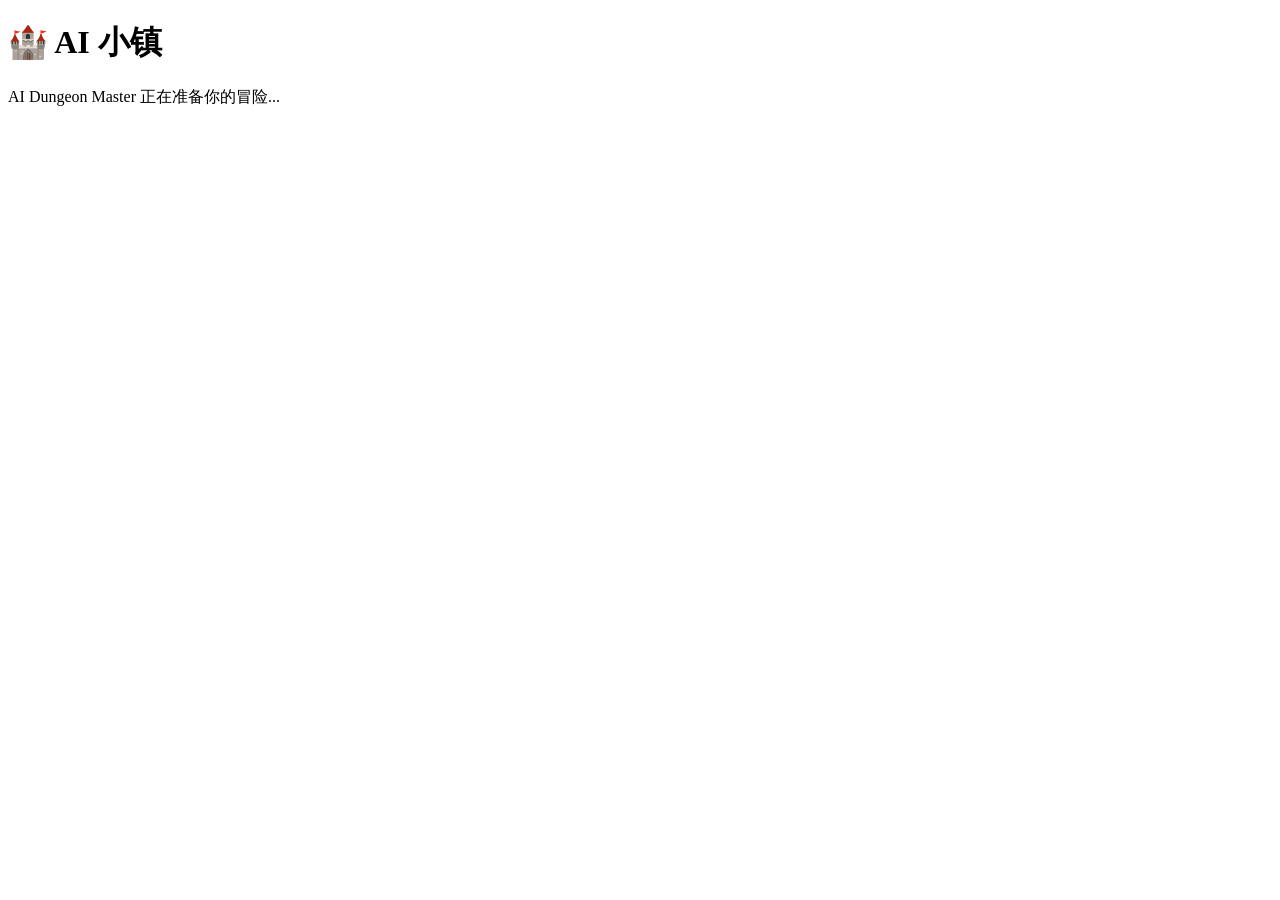
==== index.html @ ac842049 "feat: quests.js任务系统 + 集成修复 - 新增quests.js: 5个手写任务模板 + 分支系统 + AI动态生成 - 任务支持多目标追踪、分支选择、奖励系统 - 集成index.h" ====
<!DOCTYPE html>
<html lang="zh-CN">
<head>
  <meta charset="UTF-8">
  <meta name="viewport" content="width=device-width, initial-scale=1.0">
  <title>AI Tavern — 龙与地下城 AI小镇</title>
  <meta name="description" content="An open-source D&D-style AI town. Explore a fantasy world with an AI Dungeon Master. Roll dice, fight monsters, go on quests.">
  <meta name="theme-color" content="#1a0a2e">
  <link rel="icon" href="data:image/svg+xml,<svg xmlns='http://www.w3.org/2000/svg' viewBox='0 0 100 100'><text y='.9em' font-size='90'>🏰</text></svg>">
  <link rel="stylesheet" href="css/style.css">
  
  <!-- Open Graph -->
  <meta property="og:title" content="AI Tavern — AI驱动的D&D幻想小镇">
  <meta property="og:description" content="一个开源AI Dungeon Master主持的幻想小镇。和有个性的NPC交谈，掷骰决定命运，探索无限可能。">
  <meta property="og:type" content="website">
</head>
<body>

<!-- Loading Screen -->
<div id="loading-screen">
  <div class="loading-spinner"></div>
  <h1>🏰 AI 小镇</h1>
  <p>AI Dungeon Master 正在准备你的冒险...</p>
</div>

<!-- Main App -->
<div id="app" style="display:none">
  
  <!-- Game View -->
  <div id="game-view">
    <canvas id="game-canvas"></canvas>
    <div id="game-overlay">
      <div id="daynight-indicator">☀️ 白天 12:00</div>
      <div id="location-label">🌿 旷野</div>
    </div>
  </div>
  
  <!-- Side Panel -->
  <div id="side-panel">
    <div id="side-tabs">
      <button class="active" data-tab="character">👤 角色</button>
      <button data-tab="inventory">🎒 物品</button>
      <button data-tab="quests">📜 任务</button>
    </div>
    <div id="side-content">
      <div class="tab-content active" id="tab-character"></div>
      <div class="tab-content" id="tab-inventory"></div>
      <div class="tab-content" id="tab-quests"></div>
    </div>
  </div>
  
  <!-- Bottom Panel -->
  <div id="bottom-panel">
    <div id="dm-narration">
      <div class="narr-entry dm">
        <div class="narr-speaker">DUNGEON MASTER</div>
        <div>欢迎来到月影镇。按下 Esc 打开菜单开始配置。</div>
      </div>
    </div>
    <div id="input-area">
      <button id="btn-talk" class="action-btn" title="交谈">💬</button>
      <button id="btn-search" class="action-btn" title="搜索">🔍</button>
      <button id="btn-rest" class="action-btn" title="休息">💤</button>
      <button id="btn-dice" class="action-btn" title="掷骰">🎲</button>
      <input id="player-input" type="text" placeholder="输入你想做的事情... (Enter发送)" autocomplete="off">
      <button id="btn-send">发送</button>
    </div>
  </div>
  
</div>

<!-- Scripts -->
<script src="js/config.js"></script>
<script src="js/dice.js"></script>
<script src="js/characters.js"></script>
<script src="js/player.js"></script>
<script src="js/map.js"></script>
<script src="js/dm.js"></script>
<script src="js/quests.js"></script>
<script src="js/combat.js"></script>
<script src="js/ui.js"></script>
<script src="js/main.js"></script>

</body>
</html>
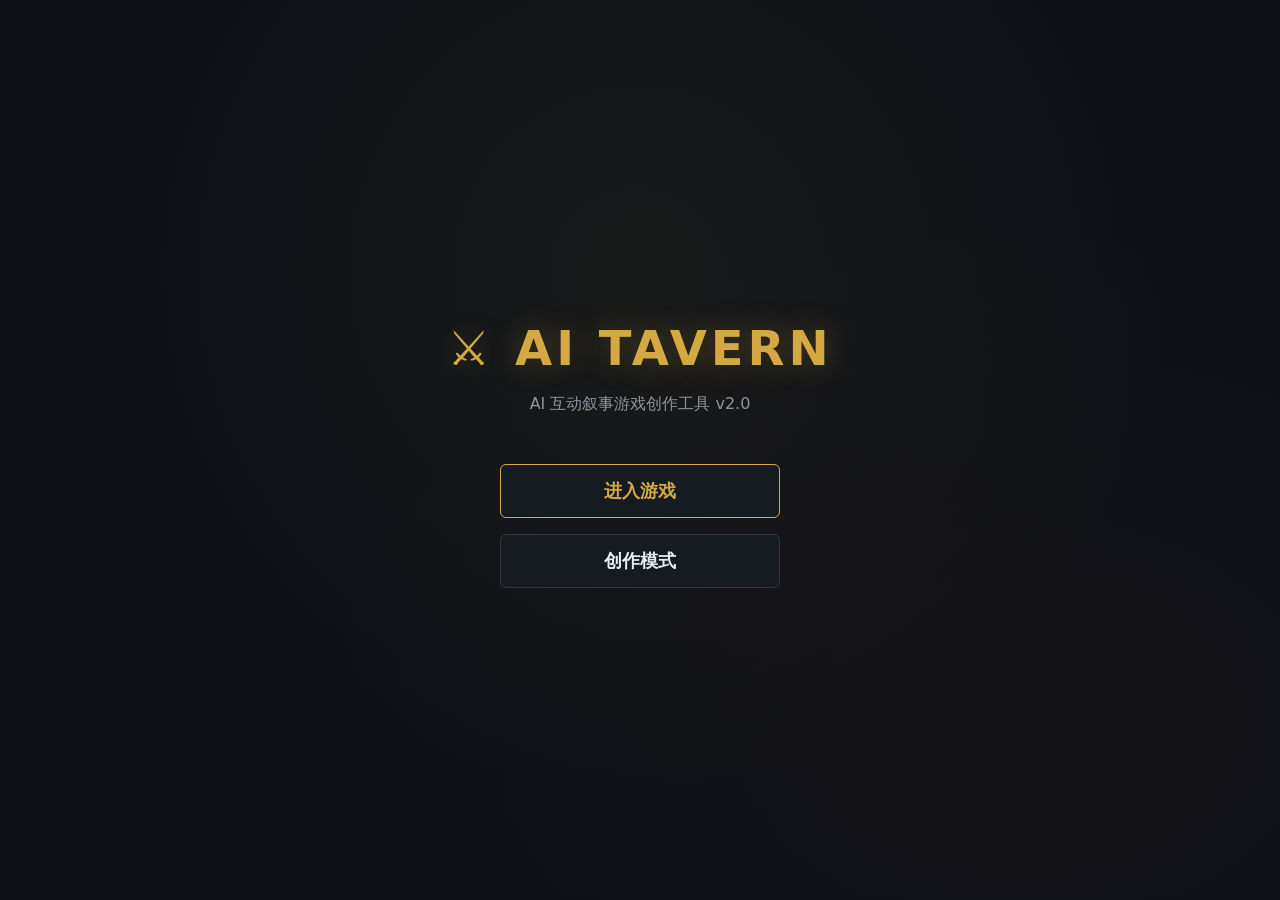
==== commit 8ffdc086: "feat: AI Tavern v2.0 — 从游戏升级为AI互动叙事游戏创作工具 Phase 1: 基础重构 - 重构项目目录结构 (engine/shared/creator/assets/dat" ====
--- a/index.html
+++ b/index.html
@@ -3,83 +3,330 @@
 <head>
   <meta charset="UTF-8">
   <meta name="viewport" content="width=device-width, initial-scale=1.0">
-  <title>AI Tavern — 龙与地下城 AI小镇</title>
-  <meta name="description" content="An open-source D&D-style AI town. Explore a fantasy world with an AI Dungeon Master. Roll dice, fight monsters, go on quests.">
-  <meta name="theme-color" content="#1a0a2e">
-  <link rel="icon" href="data:image/svg+xml,<svg xmlns='http://www.w3.org/2000/svg' viewBox='0 0 100 100'><text y='.9em' font-size='90'>🏰</text></svg>">
-  <link rel="stylesheet" href="css/style.css">
-  
-  <!-- Open Graph -->
-  <meta property="og:title" content="AI Tavern — AI驱动的D&D幻想小镇">
-  <meta property="og:description" content="一个开源AI Dungeon Master主持的幻想小镇。和有个性的NPC交谈，掷骰决定命运，探索无限可能。">
-  <meta property="og:type" content="website">
+  <title>AI Tavern v2.0 — AI 互动叙事游戏创作工具</title>
+  <link rel="stylesheet" href="engine/css/engine.css">
 </head>
 <body>
 
-<!-- Loading Screen -->
-<div id="loading-screen">
-  <div class="loading-spinner"></div>
-  <h1>🏰 AI 小镇</h1>
-  <p>AI Dungeon Master 正在准备你的冒险...</p>
-</div>
-
-<!-- Main App -->
-<div id="app" style="display:none">
-  
-  <!-- Game View -->
-  <div id="game-view">
-    <canvas id="game-canvas"></canvas>
-    <div id="game-overlay">
-      <div id="daynight-indicator">☀️ 白天 12:00</div>
-      <div id="location-label">🌿 旷野</div>
+  <!-- ===== TITLE SCREEN ===== -->
+  <div id="title-screen">
+    <div class="title-logo">⚔ AI TAVERN</div>
+    <div class="title-subtitle">AI 互动叙事游戏创作工具 v2.0</div>
+    <div class="title-buttons">
+      <button class="title-btn primary" onclick="selectMode('game')">进入游戏</button>
+      <button class="title-btn" onclick="selectMode('creator')">创作模式</button>
     </div>
   </div>
-  
-  <!-- Side Panel -->
-  <div id="side-panel">
-    <div id="side-tabs">
-      <button class="active" data-tab="character">👤 角色</button>
-      <button data-tab="inventory">🎒 物品</button>
-      <button data-tab="quests">📜 任务</button>
+
+  <!-- ===== MAIN APP ===== -->
+  <div id="app">
+    <!-- Header -->
+    <div id="header">
+      <span class="logo">⚔ AI TAVERN</span>
+      <span class="mode-tag" id="mode-tag">游戏模式</span>
+      <button class="nav-btn" id="btn-game" onclick="switchView('game')">游戏</button>
+      <button class="nav-btn" id="btn-creator" onclick="switchView('creator')">创作</button>
+      <button class="nav-btn" id="btn-save" onclick="Engine.SaveSystem.save()">保存</button>
+      <button class="nav-btn" id="btn-load" onclick="Engine.SaveSystem.load()">读取</button>
     </div>
-    <div id="side-content">
-      <div class="tab-content active" id="tab-character"></div>
-      <div class="tab-content" id="tab-inventory"></div>
-      <div class="tab-content" id="tab-quests"></div>
+
+    <!-- Body -->
+    <div id="body">
+
+      <!-- Sidebar: Character Sheet -->
+      <div id="sidebar">
+        <div class="char-header">
+          <div class="char-avatar" id="char-avatar">🧙</div>
+          <div class="char-name" id="char-name">旅行者</div>
+          <div class="char-class" id="char-class">冒险者</div>
+        </div>
+
+        <div class="stat-section">
+          <h3>生命值</h3>
+          <div class="stat-row">
+            <span class="stat-label">HP</span>
+            <span class="stat-value red" id="hp-text">100 / 100</span>
+          </div>
+          <div class="hp-bar"><div class="hp-bar-fill" id="hp-bar" style="width:100%"></div></div>
+        </div>
+
+        <div class="stat-section">
+          <h3>魔力</h3>
+          <div class="stat-row">
+            <span class="stat-label">MP</span>
+            <span class="stat-value" id="mp-text" style="color:var(--accent-blue)">50 / 50</span>
+          </div>
+          <div class="mp-bar"><div class="mp-bar-fill" id="mp-bar" style="width:100%"></div></div>
+        </div>
+
+        <div class="stat-section">
+          <h3>属性</h3>
+          <div class="stat-row"><span class="stat-label">力量</span><span class="stat-value" id="stat-str">10</span></div>
+          <div class="stat-row"><span class="stat-label">敏捷</span><span class="stat-value" id="stat-dex">10</span></div>
+          <div class="stat-row"><span class="stat-label">智力</span><span class="stat-value" id="stat-int">10</span></div>
+          <div class="stat-row"><span class="stat-label">感知</span><span class="stat-value" id="stat-wis">10</span></div>
+          <div class="stat-row"><span class="stat-label">体质</span><span class="stat-value" id="stat-con">10</span></div>
+          <div class="stat-row"><span class="stat-label">魅力</span><span class="stat-value" id="stat-cha">10</span></div>
+        </div>
+
+        <div class="stat-section">
+          <h3>状态</h3>
+          <div class="stat-row"><span class="stat-label">等级</span><span class="stat-value gold" id="stat-level">1</span></div>
+          <div class="stat-row"><span class="stat-label">经验</span><span class="stat-value" id="stat-exp">0 / 100</span></div>
+          <div class="stat-row"><span class="stat-label">金币</span><span class="stat-value gold" id="stat-gold">0</span></div>
+        </div>
+
+        <div class="stat-section">
+          <h3>物品栏</h3>
+          <ul class="inventory-list" id="inventory-list">
+            <li><span class="item-name">旅行者之剑</span><span class="item-qty">×1</span></li>
+            <li><span class="item-name">治疗药水</span><span class="item-qty">×3</span></li>
+            <li><span class="item-name">火把</span><span class="item-qty">×5</span></li>
+          </ul>
+        </div>
+      </div>
+
+      <!-- Center: Map + Narration + Input -->
+      <div id="center">
+        <!-- Game View -->
+        <div id="game-view">
+          <div id="map-container">
+            <canvas id="map-canvas" width="768" height="768"></canvas>
+          </div>
+          <div id="narration"></div>
+          <div id="input-area">
+            <input type="text" id="player-input" placeholder="输入你的行动..." autocomplete="off">
+            <button id="send-btn" onclick="handleSend()">发送</button>
+          </div>
+          <div id="action-bar">
+            <button class="action-btn" onclick="handleAction('talk')">💬 对话</button>
+            <button class="action-btn" onclick="handleAction('search')">🔍 搜索</button>
+            <button class="action-btn" onclick="handleAction('rest')">🛏 休息</button>
+            <button class="action-btn" onclick="handleAction('dice')">🎲 骰子</button>
+            <button class="action-btn" onclick="handleAction('inventory')">🎒 物品</button>
+            <button class="action-btn" onclick="handleAction('map')">🗺 地图</button>
+          </div>
+        </div>
+
+        <!-- Creator View (hidden by default) -->
+        <div id="creator-view">
+          <div class="creator-section">
+            <h2>🌍 世界观设定</h2>
+            <div class="creator-form">
+              <label>世界名称</label>
+              <input type="text" id="world-name" placeholder="例：艾恩多尔大陆">
+              <label>世界背景描述</label>
+              <textarea id="world-desc" placeholder="描述这个世界的历史、地理、种族..."></textarea>
+            </div>
+          </div>
+          <div class="creator-section">
+            <h2>🎭 角色创建</h2>
+            <div class="creator-form">
+              <label>NPC 名称</label>
+              <input type="text" id="npc-name" placeholder="NPC 名字">
+              <label>角色类型</label>
+              <select id="npc-type">
+                <option value="ally">友方</option>
+                <option value="neutral">中立</option>
+                <option value="enemy">敌对</option>
+                <option value="merchant">商人</option>
+                <option value="quest">任务给予者</option>
+              </select>
+              <label>角色描述</label>
+              <textarea id="npc-desc" placeholder="外貌、性格、背景故事..."></textarea>
+            </div>
+          </div>
+          <div class="creator-section">
+            <h2>📖 剧情编辑</h2>
+            <div class="creator-form">
+              <label>场景名称</label>
+              <input type="text" id="scene-name" placeholder="例：酒馆大厅">
+              <label>场景描述</label>
+              <textarea id="scene-desc" placeholder="玩家进入时看到的描述..."></textarea>
+              <label>触发事件（JSON）</label>
+              <textarea id="scene-events" placeholder='[{"trigger":"enter","action":"npc_speak","npc":"酒馆老板","text":"欢迎，旅行者！"}]'></textarea>
+            </div>
+          </div>
+          <div class="creator-section">
+            <h2>⚔️ 战斗配置</h2>
+            <div class="creator-form">
+              <label>敌人名称</label>
+              <input type="text" id="enemy-name" placeholder="例：哥布林">
+              <label>敌人数据（JSON）</label>
+              <textarea id="enemy-stats" placeholder='{"hp":30,"atk":8,"def":3,"exp":20,"gold":5}'></textarea>
+            </div>
+          </div>
+        </div>
+      </div>
     </div>
   </div>
-  
-  <!-- Bottom Panel -->
-  <div id="bottom-panel">
-    <div id="dm-narration">
-      <div class="narr-entry dm">
-        <div class="narr-speaker">DUNGEON MASTER</div>
-        <div>欢迎来到月影镇。按下 Esc 打开菜单开始配置。</div>
+
+  <!-- Combat Overlay -->
+  <div id="combat-overlay">
+    <div class="combat-panel">
+      <h2>⚔ 战斗！</h2>
+      <div class="combat-enemies" id="combat-enemies"></div>
+      <div class="combat-actions">
+        <button class="combat-action-btn" onclick="Engine.Combat.playerAction('attack')">攻击</button>
+        <button class="combat-action-btn" onclick="Engine.Combat.playerAction('skill')" style="background:var(--accent-blue)">技能</button>
+        <button class="combat-action-btn" onclick="Engine.Combat.playerAction('defend')" style="background:var(--text-muted)">防御</button>
+        <button class="combat-action-btn" onclick="Engine.Combat.playerAction('flee')" style="background:var(--bg-tertiary);color:var(--text-dim);border:1px solid var(--border)">逃跑</button>
       </div>
     </div>
-    <div id="input-area">
-      <button id="btn-talk" class="action-btn" title="交谈">💬</button>
-      <button id="btn-search" class="action-btn" title="搜索">🔍</button>
-      <button id="btn-rest" class="action-btn" title="休息">💤</button>
-      <button id="btn-dice" class="action-btn" title="掷骰">🎲</button>
-      <input id="player-input" type="text" placeholder="输入你想做的事情... (Enter发送)" autocomplete="off">
-      <button id="btn-send">发送</button>
-    </div>
   </div>
-  
-</div>
-
-<!-- Scripts -->
-<script src="js/config.js"></script>
-<script src="js/dice.js"></script>
-<script src="js/characters.js"></script>
-<script src="js/player.js"></script>
-<script src="js/map.js"></script>
-<script src="js/dm.js"></script>
-<script src="js/quests.js"></script>
-<script src="js/combat.js"></script>
-<script src="js/ui.js"></script>
-<script src="js/main.js"></script>
-
+
+  <!-- Toast Container -->
+  <div id="toast-container"></div>
+
+  <!-- ===== Shared Modules ===== -->
+  <script src="shared/js/event-bus.js"></script>
+  <script src="shared/js/llm-client.js"></script>
+  <script src="shared/js/utils.js"></script>
+
+  <!-- ===== Engine Modules ===== -->
+  <script src="engine/js/core.js"></script>
+  <script src="engine/js/dice.js"></script>
+  <script src="engine/js/renderer.js"></script>
+  <script src="engine/js/scene-manager.js"></script>
+  <script src="engine/js/narrative.js"></script>
+  <script src="engine/js/character-ai.js"></script>
+  <script src="engine/js/combat.js"></script>
+  <script src="engine/js/save-system.js"></script>
+
+  <!-- ===== Bootstrap ===== -->
+  <script>
+    // Mode selection from title screen
+    function selectMode(mode) {
+      document.getElementById('title-screen').classList.add('hidden');
+      document.getElementById('app').classList.add('visible');
+      if (mode === 'creator') {
+        switchView('creator');
+      } else {
+        switchView('game');
+      }
+      if (typeof Engine !== 'undefined' && Engine.init) {
+        Engine.init(mode);
+      }
+    }
+
+    // Switch between game and creator views
+    function switchView(view) {
+      const gameView = document.getElementById('game-view');
+      const creatorView = document.getElementById('creator-view');
+      const sidebar = document.getElementById('sidebar');
+      const btnGame = document.getElementById('btn-game');
+      const btnCreator = document.getElementById('btn-creator');
+      const modeTag = document.getElementById('mode-tag');
+
+      if (view === 'creator') {
+        gameView.style.display = 'none';
+        creatorView.classList.add('visible');
+        sidebar.classList.add('hidden');
+        btnGame.classList.remove('active');
+        btnCreator.classList.add('active');
+        modeTag.textContent = '创作模式';
+      } else {
+        gameView.style.display = 'flex';
+        gameView.style.flexDirection = 'column';
+        gameView.style.flex = '1';
+        gameView.style.overflow = 'hidden';
+        creatorView.classList.remove('visible');
+        sidebar.classList.remove('hidden');
+        btnGame.classList.add('active');
+        btnCreator.classList.remove('active');
+        modeTag.textContent = '游戏模式';
+      }
+    }
+
+    // Player input handling
+    function handleSend() {
+      const input = document.getElementById('player-input');
+      const text = input.value.trim();
+      if (!text) return;
+      input.value = '';
+
+      // Emit via EventBus if available, otherwise add directly
+      if (typeof EventBus !== 'undefined') {
+        EventBus.emit('player:action', { text });
+      }
+      addMessage('player', '你', text);
+    }
+
+    // Action buttons
+    function handleAction(action) {
+      const labels = { talk: '对话', search: '搜索四周', rest: '休息恢复', dice: '掷骰子', inventory: '查看物品', map: '展开地图' };
+      const input = document.getElementById('player-input');
+      input.value = labels[action] || action;
+      input.focus();
+    }
+
+    // Narration message helper
+    function addMessage(type, speaker, text) {
+      const panel = document.getElementById('narration');
+      const div = document.createElement('div');
+      div.className = 'msg msg-' + type;
+
+      let html = '';
+      if (type === 'npc' || type === 'player') {
+        html += '<span class="speaker">' + speaker + '</span>';
+      }
+      if (type === 'combat') {
+        html += '<span class="combat-icon">⚔</span>';
+      }
+      html += text;
+      div.innerHTML = html;
+
+      panel.appendChild(div);
+      panel.scrollTop = panel.scrollHeight;
+    }
+
+    // Toast notification helper
+    function showToast(message, type) {
+      type = type || 'info';
+      const container = document.getElementById('toast-container');
+      const toast = document.createElement('div');
+      toast.className = 'toast ' + type;
+      toast.textContent = message;
+      container.appendChild(toast);
+      setTimeout(() => {
+        toast.classList.add('fade-out');
+        setTimeout(() => toast.remove(), 300);
+      }, 3000);
+    }
+
+    // Character sheet update helper
+    function updateCharSheet(data) {
+      if (data.name) document.getElementById('char-name').textContent = data.name;
+      if (data.cls) document.getElementById('char-class').textContent = data.cls;
+      if (data.avatar) document.getElementById('char-avatar').textContent = data.avatar;
+      if (data.hp !== undefined && data.maxHp !== undefined) {
+        document.getElementById('hp-text').textContent = data.hp + ' / ' + data.maxHp;
+        document.getElementById('hp-bar').style.width = (data.hp / data.maxHp * 100) + '%';
+      }
+      if (data.mp !== undefined && data.maxMp !== undefined) {
+        document.getElementById('mp-text').textContent = data.mp + ' / ' + data.maxMp;
+        document.getElementById('mp-bar').style.width = (data.mp / data.maxMp * 100) + '%';
+      }
+      if (data.str !== undefined) document.getElementById('stat-str').textContent = data.str;
+      if (data.dex !== undefined) document.getElementById('stat-dex').textContent = data.dex;
+      if (data.int !== undefined) document.getElementById('stat-int').textContent = data.int;
+      if (data.wis !== undefined) document.getElementById('stat-wis').textContent = data.wis;
+      if (data.con !== undefined) document.getElementById('stat-con').textContent = data.con;
+      if (data.cha !== undefined) document.getElementById('stat-cha').textContent = data.cha;
+      if (data.level !== undefined) document.getElementById('stat-level').textContent = data.level;
+      if (data.exp !== undefined) document.getElementById('stat-exp').textContent = data.exp;
+      if (data.gold !== undefined) document.getElementById('stat-gold').textContent = data.gold;
+    }
+
+    // Enter key to send
+    document.addEventListener('DOMContentLoaded', () => {
+      document.getElementById('player-input').addEventListener('keydown', (e) => {
+        if (e.key === 'Enter' && !e.shiftKey) {
+          e.preventDefault();
+          handleSend();
+        }
+      });
+    });
+  </script>
 </body>
 </html>
--- a/engine/css/engine.css
+++ b/engine/css/engine.css
@@ -0,0 +1,526 @@
+/* AI Tavern v2.0 — Engine Styles */
+/* Dark Fantasy Theme */
+
+:root {
+  --bg-primary: #0d1117;
+  --bg-secondary: #161b22;
+  --bg-tertiary: #1c2128;
+  --bg-overlay: rgba(13, 17, 23, 0.92);
+  --text: #e6edf3;
+  --text-dim: #8b949e;
+  --text-muted: #484f58;
+  --accent-gold: #d4a843;
+  --accent-gold-dim: rgba(212, 168, 67, 0.15);
+  --accent-red: #c0392b;
+  --accent-red-dim: rgba(192, 57, 43, 0.15);
+  --accent-blue: #58a6ff;
+  --accent-green: #3fb950;
+  --accent-purple: #bc8cff;
+  --border: #30363d;
+  --border-light: #21262d;
+  --radius: 6px;
+  --shadow: 0 2px 8px rgba(0,0,0,0.4);
+  --font-main: 'Noto Sans SC', 'Segoe UI', system-ui, sans-serif;
+  --font-mono: 'JetBrains Mono', 'Fira Code', 'Consolas', monospace;
+  --sidebar-width: 260px;
+  --header-height: 48px;
+  --input-height: 56px;
+}
+
+*, *::before, *::after { box-sizing: border-box; margin: 0; padding: 0; }
+
+html, body {
+  height: 100%; width: 100%;
+  font-family: var(--font-main);
+  background: var(--bg-primary);
+  color: var(--text);
+  overflow: hidden;
+  font-size: 14px;
+  line-height: 1.5;
+}
+
+/* ===== TITLE SCREEN ===== */
+#title-screen {
+  position: fixed; inset: 0; z-index: 1000;
+  display: flex; flex-direction: column;
+  align-items: center; justify-content: center;
+  background: var(--bg-primary);
+  background-image:
+    radial-gradient(ellipse at 50% 30%, rgba(212,168,67,0.06) 0%, transparent 60%),
+    radial-gradient(ellipse at 80% 80%, rgba(192,57,43,0.04) 0%, transparent 50%);
+}
+#title-screen.hidden { display: none; }
+
+.title-logo {
+  font-size: 48px; font-weight: 700;
+  color: var(--accent-gold);
+  text-shadow: 0 0 30px rgba(212,168,67,0.3);
+  margin-bottom: 8px;
+  letter-spacing: 4px;
+}
+.title-subtitle {
+  font-size: 16px; color: var(--text-dim);
+  margin-bottom: 48px;
+}
+.title-buttons {
+  display: flex; flex-direction: column; gap: 16px; width: 280px;
+}
+.title-btn {
+  padding: 14px 32px;
+  font-size: 18px; font-weight: 600;
+  border: 1px solid var(--border);
+  border-radius: var(--radius);
+  background: var(--bg-secondary);
+  color: var(--text);
+  cursor: pointer;
+  transition: all 0.2s;
+  text-align: center;
+}
+.title-btn:hover {
+  border-color: var(--accent-gold);
+  background: var(--accent-gold-dim);
+  color: var(--accent-gold);
+  box-shadow: 0 0 16px rgba(212,168,67,0.15);
+}
+.title-btn.primary {
+  border-color: var(--accent-gold);
+  color: var(--accent-gold);
+}
+
+/* ===== MAIN LAYOUT ===== */
+#app {
+  display: none; /* shown after mode selection */
+  height: 100vh; width: 100vw;
+  flex-direction: column;
+}
+#app.visible { display: flex; }
+
+/* Header */
+#header {
+  height: var(--header-height);
+  background: var(--bg-secondary);
+  border-bottom: 1px solid var(--border);
+  display: flex; align-items: center;
+  padding: 0 16px;
+  flex-shrink: 0;
+}
+#header .logo {
+  font-size: 16px; font-weight: 700;
+  color: var(--accent-gold);
+  letter-spacing: 2px;
+  margin-right: 24px;
+}
+#header .mode-tag {
+  font-size: 11px; padding: 2px 8px;
+  border-radius: 3px;
+  background: var(--accent-gold-dim);
+  color: var(--accent-gold);
+  margin-right: auto;
+}
+#header .nav-btn {
+  padding: 6px 14px;
+  font-size: 12px;
+  border: 1px solid var(--border);
+  border-radius: var(--radius);
+  background: transparent;
+  color: var(--text-dim);
+  cursor: pointer;
+  margin-left: 8px;
+  transition: all 0.15s;
+}
+#header .nav-btn:hover {
+  border-color: var(--text-dim);
+  color: var(--text);
+}
+#header .nav-btn.active {
+  border-color: var(--accent-gold);
+  color: var(--accent-gold);
+}
+
+/* Body */
+#body {
+  flex: 1; display: flex;
+  overflow: hidden;
+}
+
+/* ===== SIDEBAR (Character Sheet) ===== */
+#sidebar {
+  width: var(--sidebar-width);
+  background: var(--bg-secondary);
+  border-right: 1px solid var(--border);
+  display: flex; flex-direction: column;
+  flex-shrink: 0;
+  overflow-y: auto;
+}
+#sidebar.hidden { display: none; }
+
+.char-header {
+  padding: 16px;
+  border-bottom: 1px solid var(--border-light);
+  text-align: center;
+}
+.char-avatar {
+  width: 64px; height: 64px;
+  border-radius: 50%;
+  background: var(--bg-tertiary);
+  border: 2px solid var(--accent-gold);
+  margin: 0 auto 8px;
+  display: flex; align-items: center; justify-content: center;
+  font-size: 24px;
+}
+.char-name {
+  font-size: 16px; font-weight: 600;
+  color: var(--accent-gold);
+}
+.char-class {
+  font-size: 12px; color: var(--text-dim);
+}
+
+.stat-section {
+  padding: 12px 16px;
+  border-bottom: 1px solid var(--border-light);
+}
+.stat-section h3 {
+  font-size: 11px; text-transform: uppercase;
+  letter-spacing: 1px;
+  color: var(--text-muted);
+  margin-bottom: 8px;
+}
+.stat-row {
+  display: flex; justify-content: space-between;
+  padding: 3px 0;
+  font-size: 13px;
+}
+.stat-label { color: var(--text-dim); }
+.stat-value { color: var(--text); font-weight: 600; }
+.stat-value.gold { color: var(--accent-gold); }
+.stat-value.red { color: var(--accent-red); }
+
+.hp-bar, .mp-bar {
+  height: 6px; border-radius: 3px;
+  background: var(--bg-primary);
+  margin-top: 4px;
+  overflow: hidden;
+}
+.hp-bar-fill {
+  height: 100%; border-radius: 3px;
+  background: linear-gradient(90deg, var(--accent-red), #e74c3c);
+  transition: width 0.3s;
+}
+.mp-bar-fill {
+  height: 100%; border-radius: 3px;
+  background: linear-gradient(90deg, var(--accent-blue), #79c0ff);
+  transition: width 0.3s;
+}
+
+.inventory-list {
+  list-style: none; padding: 0;
+}
+.inventory-list li {
+  padding: 6px 16px;
+  font-size: 13px;
+  border-bottom: 1px solid var(--border-light);
+  display: flex; justify-content: space-between;
+}
+.inventory-list li .item-name { color: var(--text); }
+.inventory-list li .item-qty { color: var(--text-dim); font-size: 12px; }
+
+/* ===== CENTER AREA ===== */
+#center {
+  flex: 1; display: flex; flex-direction: column;
+  overflow: hidden;
+}
+
+/* Canvas Map */
+#map-container {
+  position: relative;
+  background: #000;
+  border-bottom: 1px solid var(--border);
+  display: flex; align-items: center; justify-content: center;
+  overflow: hidden;
+}
+#map-canvas {
+  image-rendering: pixelated;
+  display: block;
+}
+/* 32x32 grid, 24px cells = 768x768 default */
+
+/* Narration Panel */
+#narration {
+  flex: 1;
+  overflow-y: auto;
+  padding: 16px;
+  background: var(--bg-primary);
+  scroll-behavior: smooth;
+}
+#narration::-webkit-scrollbar { width: 6px; }
+#narration::-webkit-scrollbar-track { background: transparent; }
+#narration::-webkit-scrollbar-thumb { background: var(--border); border-radius: 3px; }
+
+.msg {
+  margin-bottom: 12px;
+  padding: 10px 14px;
+  border-radius: var(--radius);
+  font-size: 14px;
+  line-height: 1.6;
+  border-left: 3px solid transparent;
+}
+.msg-dm {
+  background: rgba(212,168,67,0.06);
+  border-left-color: var(--accent-gold);
+  color: var(--text);
+}
+.msg-npc {
+  background: rgba(188,140,255,0.06);
+  border-left-color: var(--accent-purple);
+}
+.msg-npc .speaker {
+  font-weight: 600; color: var(--accent-purple);
+  margin-right: 8px; font-size: 12px;
+}
+.msg-player {
+  background: rgba(88,166,255,0.06);
+  border-left-color: var(--accent-blue);
+}
+.msg-player .speaker {
+  font-weight: 600; color: var(--accent-blue);
+  margin-right: 8px; font-size: 12px;
+}
+.msg-system {
+  background: var(--bg-secondary);
+  border-left-color: var(--text-muted);
+  color: var(--text-dim);
+  font-size: 13px;
+  font-style: italic;
+}
+.msg-combat {
+  background: var(--accent-red-dim);
+  border-left-color: var(--accent-red);
+  font-weight: 500;
+}
+.msg-combat .combat-icon { margin-right: 6px; }
+
+.msg .dice-result {
+  display: inline-block;
+  padding: 1px 6px;
+  background: var(--accent-gold-dim);
+  color: var(--accent-gold);
+  border-radius: 3px;
+  font-family: var(--font-mono);
+  font-size: 13px;
+  font-weight: 600;
+}
+
+/* Input Area */
+#input-area {
+  display: flex; align-items: center;
+  padding: 8px 12px;
+  background: var(--bg-secondary);
+  border-top: 1px solid var(--border);
+  gap: 8px;
+  flex-shrink: 0;
+}
+#player-input {
+  flex: 1;
+  padding: 10px 14px;
+  background: var(--bg-primary);
+  border: 1px solid var(--border);
+  border-radius: var(--radius);
+  color: var(--text);
+  font-size: 14px;
+  font-family: var(--font-main);
+  outline: none;
+  transition: border-color 0.15s;
+}
+#player-input:focus { border-color: var(--accent-gold); }
+#player-input::placeholder { color: var(--text-muted); }
+
+#send-btn {
+  padding: 10px 20px;
+  background: var(--accent-gold);
+  color: var(--bg-primary);
+  border: none;
+  border-radius: var(--radius);
+  font-weight: 600;
+  cursor: pointer;
+  transition: opacity 0.15s;
+}
+#send-btn:hover { opacity: 0.85; }
+
+/* Action Buttons */
+#action-bar {
+  display: flex; gap: 6px;
+  padding: 6px 12px 8px;
+  background: var(--bg-secondary);
+  border-top: 1px solid var(--border-light);
+  flex-shrink: 0;
+}
+.action-btn {
+  padding: 6px 14px;
+  font-size: 12px;
+  background: var(--bg-tertiary);
+  border: 1px solid var(--border);
+  border-radius: var(--radius);
+  color: var(--text-dim);
+  cursor: pointer;
+  transition: all 0.15s;
+}
+.action-btn:hover {
+  border-color: var(--accent-gold);
+  color: var(--accent-gold);
+}
+
+/* ===== CREATOR VIEW ===== */
+#creator-view {
+  flex: 1;
+  display: none;
+  padding: 24px;
+  overflow-y: auto;
+  background: var(--bg-primary);
+}
+#creator-view.visible { display: block; }
+
+.creator-section {
+  max-width: 900px;
+  margin: 0 auto 32px;
+}
+.creator-section h2 {
+  font-size: 20px;
+  color: var(--accent-gold);
+  margin-bottom: 16px;
+  padding-bottom: 8px;
+  border-bottom: 1px solid var(--border);
+}
+.creator-form label {
+  display: block;
+  font-size: 13px;
+  color: var(--text-dim);
+  margin-bottom: 4px;
+  margin-top: 12px;
+}
+.creator-form input,
+.creator-form textarea,
+.creator-form select {
+  width: 100%;
+  padding: 8px 12px;
+  background: var(--bg-secondary);
+  border: 1px solid var(--border);
+  border-radius: var(--radius);
+  color: var(--text);
+  font-family: var(--font-main);
+  font-size: 14px;
+  outline: none;
+}
+.creator-form input:focus,
+.creator-form textarea:focus { border-color: var(--accent-gold); }
+.creator-form textarea { min-height: 120px; resize: vertical; }
+
+/* ===== COMBAT OVERLAY ===== */
+#combat-overlay {
+  position: fixed; inset: 0; z-index: 500;
+  background: var(--bg-overlay);
+  display: none;
+  align-items: center; justify-content: center;
+}
+#combat-overlay.active { display: flex; }
+
+.combat-panel {
+  background: var(--bg-secondary);
+  border: 1px solid var(--accent-red);
+  border-radius: var(--radius);
+  padding: 24px;
+  width: 500px;
+  max-width: 90vw;
+  box-shadow: 0 0 40px rgba(192,57,43,0.2);
+}
+.combat-panel h2 {
+  color: var(--accent-red);
+  margin-bottom: 16px;
+  text-align: center;
+}
+.combat-enemies {
+  display: flex; gap: 16px;
+  justify-content: center;
+  margin-bottom: 20px;
+}
+.combat-enemy {
+  text-align: center;
+  padding: 12px;
+  background: var(--bg-primary);
+  border-radius: var(--radius);
+  min-width: 100px;
+}
+.combat-enemy .enemy-icon { font-size: 28px; }
+.combat-enemy .enemy-name { font-size: 13px; margin-top: 4px; }
+.combat-enemy .enemy-hp { font-size: 12px; color: var(--accent-red); }
+.combat-actions {
+  display: flex; gap: 8px; justify-content: center;
+}
+.combat-action-btn {
+  padding: 10px 24px;
+  background: var(--accent-red);
+  color: #fff;
+  border: none;
+  border-radius: var(--radius);
+  cursor: pointer;
+  font-weight: 600;
+  transition: opacity 0.15s;
+}
+.combat-action-btn:hover { opacity: 0.85; }
+
+/* ===== TOAST NOTIFICATIONS ===== */
+#toast-container {
+  position: fixed;
+  top: 16px; right: 16px;
+  z-index: 9999;
+  display: flex; flex-direction: column;
+  gap: 8px;
+  pointer-events: none;
+}
+.toast {
+  padding: 10px 18px;
+  background: var(--bg-secondary);
+  border: 1px solid var(--border);
+  border-radius: var(--radius);
+  color: var(--text);
+  font-size: 13px;
+  box-shadow: var(--shadow);
+  animation: toast-in 0.3s ease-out;
+  max-width: 360px;
+  pointer-events: auto;
+}
+.toast.info { border-left: 3px solid var(--accent-blue); }
+.toast.success { border-left: 3px solid var(--accent-green); }
+.toast.warning { border-left: 3px solid var(--accent-gold); }
+.toast.error { border-left: 3px solid var(--accent-red); }
+.toast.fade-out { animation: toast-out 0.3s ease-in forwards; }
+
+@keyframes toast-in {
+  from { opacity: 0; transform: translateX(20px); }
+  to { opacity: 1; transform: translateX(0); }
+}
+@keyframes toast-out {
+  from { opacity: 1; transform: translateX(0); }
+  to { opacity: 0; transform: translateX(20px); }
+}
+
+/* ===== SCROLLBAR GLOBAL ===== */
+::-webkit-scrollbar { width: 6px; }
+::-webkit-scrollbar-track { background: transparent; }
+::-webkit-scrollbar-thumb { background: var(--border); border-radius: 3px; }
+
+/* ===== UTILITY ===== */
+.hidden { display: none !important; }
+.text-gold { color: var(--accent-gold); }
+.text-red { color: var(--accent-red); }
+.text-dim { color: var(--text-dim); }
+
+/* Subtle background texture via repeating gradient */
+body::before {
+  content: '';
+  position: fixed; inset: 0; z-index: -1;
+  background-image:
+    radial-gradient(circle at 20% 50%, rgba(212,168,67,0.02) 0%, transparent 50%),
+    radial-gradient(circle at 80% 20%, rgba(192,57,43,0.015) 0%, transparent 40%);
+  pointer-events: none;
+}
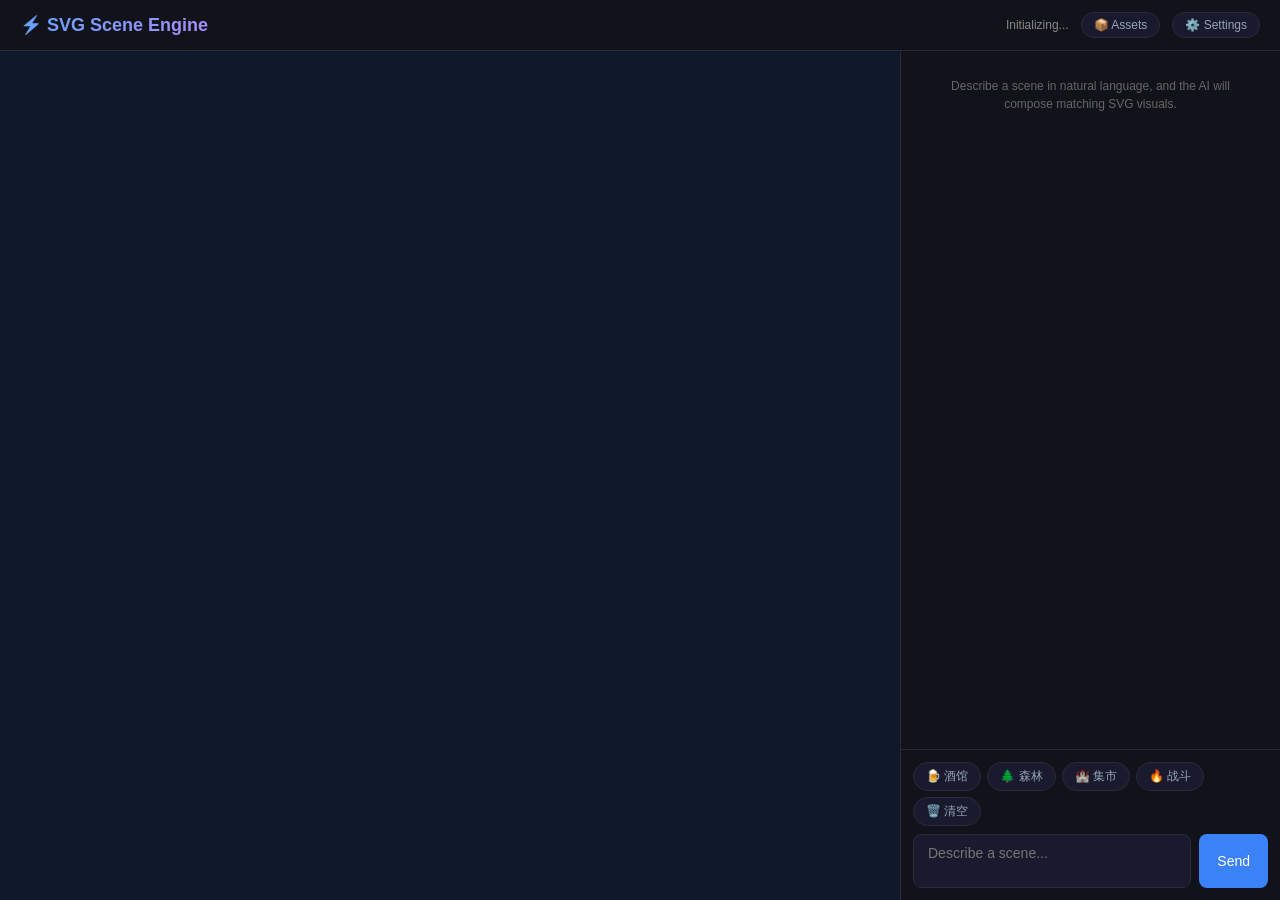
==== commit e488f2d4: "cleanup: remove dead code (narrative.js, utils.js, default-scenes.json) - Delete engine/js/narrative" ====
--- a/index.html
+++ b/index.html
@@ -3,330 +3,443 @@
 <head>
   <meta charset="UTF-8">
   <meta name="viewport" content="width=device-width, initial-scale=1.0">
-  <title>AI Tavern v2.0 — AI 互动叙事游戏创作工具</title>
-  <link rel="stylesheet" href="engine/css/engine.css">
+  <title>SVG Scene Engine - AI Scene Adapter</title>
+  <style>
+    * { margin: 0; padding: 0; box-sizing: border-box; }
+    body {
+      font-family: -apple-system, BlinkMacSystemFont, 'Segoe UI', Roboto, sans-serif;
+      background: #0a0a0f;
+      color: #e0e0e0;
+      height: 100vh;
+      display: flex;
+      flex-direction: column;
+    }
+
+    /* Header */
+    .header {
+      padding: 12px 20px;
+      background: #12121a;
+      border-bottom: 1px solid #2a2a3a;
+      display: flex;
+      align-items: center;
+      justify-content: space-between;
+    }
+    .header h1 {
+      font-size: 18px;
+      font-weight: 600;
+      background: linear-gradient(135deg, #60a5fa, #a78bfa);
+      -webkit-background-clip: text;
+      -webkit-text-fill-color: transparent;
+    }
+    .header .status {
+      font-size: 12px;
+      color: #888;
+    }
+    .header .status.ready { color: #4ade80; }
+
+    /* Main layout */
+    .main {
+      flex: 1;
+      display: flex;
+      overflow: hidden;
+    }
+
+    /* Scene panel (left) */
+    .scene-panel {
+      flex: 1;
+      display: flex;
+      flex-direction: column;
+      min-width: 0;
+    }
+    #scene-container {
+      flex: 1;
+      position: relative;
+      overflow: hidden;
+      background: #0f172a;
+    }
+
+    /* Chat panel (right) */
+    .chat-panel {
+      width: 380px;
+      display: flex;
+      flex-direction: column;
+      border-left: 1px solid #2a2a3a;
+      background: #12121a;
+    }
+    .chat-messages {
+      flex: 1;
+      overflow-y: auto;
+      padding: 16px;
+    }
+    .chat-msg {
+      margin-bottom: 12px;
+      padding: 10px 14px;
+      border-radius: 12px;
+      font-size: 14px;
+      line-height: 1.5;
+      max-width: 90%;
+    }
+    .chat-msg.user {
+      background: #1e3a5f;
+      margin-left: auto;
+      border-bottom-right-radius: 4px;
+    }
+    .chat-msg.ai {
+      background: #1a1a2e;
+      border-bottom-left-radius: 4px;
+    }
+    .chat-msg.system {
+      background: transparent;
+      color: #666;
+      font-size: 12px;
+      text-align: center;
+      max-width: 100%;
+    }
+    .chat-input-area {
+      padding: 12px;
+      border-top: 1px solid #2a2a3a;
+    }
+    .chat-input-row {
+      display: flex;
+      gap: 8px;
+    }
+    #chat-input {
+      flex: 1;
+      background: #1a1a2e;
+      border: 1px solid #2a2a3a;
+      border-radius: 8px;
+      padding: 10px 14px;
+      color: #e0e0e0;
+      font-size: 14px;
+      outline: none;
+      resize: none;
+      font-family: inherit;
+    }
+    #chat-input:focus { border-color: #3b82f6; }
+    #send-btn {
+      background: #3b82f6;
+      border: none;
+      border-radius: 8px;
+      padding: 10px 18px;
+      color: white;
+      cursor: pointer;
+      font-size: 14px;
+      font-weight: 500;
+    }
+    #send-btn:hover { background: #2563eb; }
+    #send-btn:disabled { opacity: 0.5; cursor: not-allowed; }
+
+    /* Quick actions */
+    .quick-actions {
+      display: flex;
+      gap: 6px;
+      margin-bottom: 8px;
+      flex-wrap: wrap;
+    }
+    .quick-btn {
+      background: #1a1a2e;
+      border: 1px solid #2a2a3a;
+      border-radius: 16px;
+      padding: 5px 12px;
+      color: #94a3b8;
+      font-size: 12px;
+      cursor: pointer;
+    }
+    .quick-btn:hover { border-color: #3b82f6; color: #e0e0e0; }
+
+    /* Settings modal */
+    .settings-overlay {
+      display: none;
+      position: fixed;
+      inset: 0;
+      background: rgba(0,0,0,0.7);
+      z-index: 100;
+      align-items: center;
+      justify-content: center;
+    }
+    .settings-overlay.active { display: flex; }
+    .settings-modal {
+      background: #1a1a2e;
+      border: 1px solid #2a2a3a;
+      border-radius: 12px;
+      padding: 24px;
+      width: 400px;
+      max-width: 90vw;
+    }
+    .settings-modal h2 { margin-bottom: 16px; font-size: 16px; }
+    .settings-modal label {
+      display: block;
+      font-size: 12px;
+      color: #888;
+      margin-bottom: 4px;
+      margin-top: 12px;
+    }
+    .settings-modal input {
+      width: 100%;
+      background: #0f0f1a;
+      border: 1px solid #2a2a3a;
+      border-radius: 6px;
+      padding: 8px 12px;
+      color: #e0e0e0;
+      font-size: 13px;
+      outline: none;
+    }
+    .settings-modal input:focus { border-color: #3b82f6; }
+    .settings-modal .btn-row {
+      display: flex;
+      gap: 8px;
+      margin-top: 20px;
+      justify-content: flex-end;
+    }
+    .settings-modal button {
+      padding: 8px 16px;
+      border-radius: 6px;
+      border: none;
+      cursor: pointer;
+      font-size: 13px;
+    }
+    .btn-save { background: #3b82f6; color: white; }
+    .btn-cancel { background: #2a2a3a; color: #ccc; }
+
+    /* Asset catalog */
+    .catalog-panel {
+      display: none;
+      position: fixed;
+      right: 400px;
+      top: 60px;
+      bottom: 0;
+      width: 280px;
+      background: #12121a;
+      border-left: 1px solid #2a2a3a;
+      overflow-y: auto;
+      z-index: 50;
+      padding: 16px;
+    }
+    .catalog-panel.active { display: block; }
+    .catalog-section h3 {
+      font-size: 12px;
+      color: #888;
+      text-transform: uppercase;
+      margin: 12px 0 8px;
+    }
+    .catalog-item {
+      display: inline-block;
+      background: #1a1a2e;
+      border: 1px solid #2a2a3a;
+      border-radius: 6px;
+      padding: 4px 10px;
+      margin: 2px;
+      font-size: 11px;
+      color: #94a3b8;
+      cursor: pointer;
+    }
+    .catalog-item:hover { border-color: #3b82f6; color: #e0e0e0; }
+  </style>
 </head>
 <body>
-
-  <!-- ===== TITLE SCREEN ===== -->
-  <div id="title-screen">
-    <div class="title-logo">⚔ AI TAVERN</div>
-    <div class="title-subtitle">AI 互动叙事游戏创作工具 v2.0</div>
-    <div class="title-buttons">
-      <button class="title-btn primary" onclick="selectMode('game')">进入游戏</button>
-      <button class="title-btn" onclick="selectMode('creator')">创作模式</button>
+  <div class="header">
+    <h1>⚡ SVG Scene Engine</h1>
+    <div style="display:flex;gap:12px;align-items:center;">
+      <span id="engine-status" class="status">Loading...</span>
+      <button class="quick-btn" onclick="toggleCatalog()">📦 Assets</button>
+      <button class="quick-btn" onclick="openSettings()">⚙️ Settings</button>
     </div>
   </div>
 
-  <!-- ===== MAIN APP ===== -->
-  <div id="app">
-    <!-- Header -->
-    <div id="header">
-      <span class="logo">⚔ AI TAVERN</span>
-      <span class="mode-tag" id="mode-tag">游戏模式</span>
-      <button class="nav-btn" id="btn-game" onclick="switchView('game')">游戏</button>
-      <button class="nav-btn" id="btn-creator" onclick="switchView('creator')">创作</button>
-      <button class="nav-btn" id="btn-save" onclick="Engine.SaveSystem.save()">保存</button>
-      <button class="nav-btn" id="btn-load" onclick="Engine.SaveSystem.load()">读取</button>
+  <div class="main">
+    <div class="scene-panel">
+      <div id="scene-container"></div>
     </div>
 
-    <!-- Body -->
-    <div id="body">
-
-      <!-- Sidebar: Character Sheet -->
-      <div id="sidebar">
-        <div class="char-header">
-          <div class="char-avatar" id="char-avatar">🧙</div>
-          <div class="char-name" id="char-name">旅行者</div>
-          <div class="char-class" id="char-class">冒险者</div>
+    <div class="chat-panel">
+      <div class="chat-messages" id="chat-messages">
+        <div class="chat-msg system">Describe a scene in natural language, and the AI will compose matching SVG visuals.</div>
+      </div>
+      <div class="chat-input-area">
+        <div class="quick-actions">
+          <button class="quick-btn" onclick="quickScene('酒馆里，一位吟游诗人在弹奏，商人在喝酒')">🍺 酒馆</button>
+          <button class="quick-btn" onclick="quickScene('森林入口，一个战士和一匹马站在路边')">🌲 森林</button>
+          <button class="quick-btn" onclick="quickScene('集市上，商人和卫兵在交谈，远处有一座城堡')">🏰 集市</button>
+          <button class="quick-btn" onclick="quickScene('洞穴中，法师在施法，周围有火焰特效')">🔥 战斗</button>
+          <button class="quick-btn" onclick="clearScene()">🗑️ 清空</button>
         </div>
-
-        <div class="stat-section">
-          <h3>生命值</h3>
-          <div class="stat-row">
-            <span class="stat-label">HP</span>
-            <span class="stat-value red" id="hp-text">100 / 100</span>
-          </div>
-          <div class="hp-bar"><div class="hp-bar-fill" id="hp-bar" style="width:100%"></div></div>
-        </div>
-
-        <div class="stat-section">
-          <h3>魔力</h3>
-          <div class="stat-row">
-            <span class="stat-label">MP</span>
-            <span class="stat-value" id="mp-text" style="color:var(--accent-blue)">50 / 50</span>
-          </div>
-          <div class="mp-bar"><div class="mp-bar-fill" id="mp-bar" style="width:100%"></div></div>
-        </div>
-
-        <div class="stat-section">
-          <h3>属性</h3>
-          <div class="stat-row"><span class="stat-label">力量</span><span class="stat-value" id="stat-str">10</span></div>
-          <div class="stat-row"><span class="stat-label">敏捷</span><span class="stat-value" id="stat-dex">10</span></div>
-          <div class="stat-row"><span class="stat-label">智力</span><span class="stat-value" id="stat-int">10</span></div>
-          <div class="stat-row"><span class="stat-label">感知</span><span class="stat-value" id="stat-wis">10</span></div>
-          <div class="stat-row"><span class="stat-label">体质</span><span class="stat-value" id="stat-con">10</span></div>
-          <div class="stat-row"><span class="stat-label">魅力</span><span class="stat-value" id="stat-cha">10</span></div>
-        </div>
-
-        <div class="stat-section">
-          <h3>状态</h3>
-          <div class="stat-row"><span class="stat-label">等级</span><span class="stat-value gold" id="stat-level">1</span></div>
-          <div class="stat-row"><span class="stat-label">经验</span><span class="stat-value" id="stat-exp">0 / 100</span></div>
-          <div class="stat-row"><span class="stat-label">金币</span><span class="stat-value gold" id="stat-gold">0</span></div>
-        </div>
-
-        <div class="stat-section">
-          <h3>物品栏</h3>
-          <ul class="inventory-list" id="inventory-list">
-            <li><span class="item-name">旅行者之剑</span><span class="item-qty">×1</span></li>
-            <li><span class="item-name">治疗药水</span><span class="item-qty">×3</span></li>
-            <li><span class="item-name">火把</span><span class="item-qty">×5</span></li>
-          </ul>
-        </div>
-      </div>
-
-      <!-- Center: Map + Narration + Input -->
-      <div id="center">
-        <!-- Game View -->
-        <div id="game-view">
-          <div id="map-container">
-            <canvas id="map-canvas" width="768" height="768"></canvas>
-          </div>
-          <div id="narration"></div>
-          <div id="input-area">
-            <input type="text" id="player-input" placeholder="输入你的行动..." autocomplete="off">
-            <button id="send-btn" onclick="handleSend()">发送</button>
-          </div>
-          <div id="action-bar">
-            <button class="action-btn" onclick="handleAction('talk')">💬 对话</button>
-            <button class="action-btn" onclick="handleAction('search')">🔍 搜索</button>
-            <button class="action-btn" onclick="handleAction('rest')">🛏 休息</button>
-            <button class="action-btn" onclick="handleAction('dice')">🎲 骰子</button>
-            <button class="action-btn" onclick="handleAction('inventory')">🎒 物品</button>
-            <button class="action-btn" onclick="handleAction('map')">🗺 地图</button>
-          </div>
-        </div>
-
-        <!-- Creator View (hidden by default) -->
-        <div id="creator-view">
-          <div class="creator-section">
-            <h2>🌍 世界观设定</h2>
-            <div class="creator-form">
-              <label>世界名称</label>
-              <input type="text" id="world-name" placeholder="例：艾恩多尔大陆">
-              <label>世界背景描述</label>
-              <textarea id="world-desc" placeholder="描述这个世界的历史、地理、种族..."></textarea>
-            </div>
-          </div>
-          <div class="creator-section">
-            <h2>🎭 角色创建</h2>
-            <div class="creator-form">
-              <label>NPC 名称</label>
-              <input type="text" id="npc-name" placeholder="NPC 名字">
-              <label>角色类型</label>
-              <select id="npc-type">
-                <option value="ally">友方</option>
-                <option value="neutral">中立</option>
-                <option value="enemy">敌对</option>
-                <option value="merchant">商人</option>
-                <option value="quest">任务给予者</option>
-              </select>
-              <label>角色描述</label>
-              <textarea id="npc-desc" placeholder="外貌、性格、背景故事..."></textarea>
-            </div>
-          </div>
-          <div class="creator-section">
-            <h2>📖 剧情编辑</h2>
-            <div class="creator-form">
-              <label>场景名称</label>
-              <input type="text" id="scene-name" placeholder="例：酒馆大厅">
-              <label>场景描述</label>
-              <textarea id="scene-desc" placeholder="玩家进入时看到的描述..."></textarea>
-              <label>触发事件（JSON）</label>
-              <textarea id="scene-events" placeholder='[{"trigger":"enter","action":"npc_speak","npc":"酒馆老板","text":"欢迎，旅行者！"}]'></textarea>
-            </div>
-          </div>
-          <div class="creator-section">
-            <h2>⚔️ 战斗配置</h2>
-            <div class="creator-form">
-              <label>敌人名称</label>
-              <input type="text" id="enemy-name" placeholder="例：哥布林">
-              <label>敌人数据（JSON）</label>
-              <textarea id="enemy-stats" placeholder='{"hp":30,"atk":8,"def":3,"exp":20,"gold":5}'></textarea>
-            </div>
-          </div>
+        <div class="chat-input-row">
+          <textarea id="chat-input" rows="2" placeholder="Describe a scene..."></textarea>
+          <button id="send-btn" onclick="sendMessage()">Send</button>
         </div>
       </div>
     </div>
   </div>
 
-  <!-- Combat Overlay -->
-  <div id="combat-overlay">
-    <div class="combat-panel">
-      <h2>⚔ 战斗！</h2>
-      <div class="combat-enemies" id="combat-enemies"></div>
-      <div class="combat-actions">
-        <button class="combat-action-btn" onclick="Engine.Combat.playerAction('attack')">攻击</button>
-        <button class="combat-action-btn" onclick="Engine.Combat.playerAction('skill')" style="background:var(--accent-blue)">技能</button>
-        <button class="combat-action-btn" onclick="Engine.Combat.playerAction('defend')" style="background:var(--text-muted)">防御</button>
-        <button class="combat-action-btn" onclick="Engine.Combat.playerAction('flee')" style="background:var(--bg-tertiary);color:var(--text-dim);border:1px solid var(--border)">逃跑</button>
+  <!-- Settings modal -->
+  <div class="settings-overlay" id="settings-overlay">
+    <div class="settings-modal">
+      <h2>⚙️ LLM Settings</h2>
+      <label>API Endpoint</label>
+      <input id="cfg-endpoint" placeholder="https://api.openai.com/v1">
+      <label>API Key</label>
+      <input id="cfg-apikey" type="password" placeholder="sk-...">
+      <label>Model</label>
+      <input id="cfg-model" placeholder="gpt-4o-mini">
+      <div class="btn-row">
+        <button class="btn-cancel" onclick="closeSettings()">Cancel</button>
+        <button class="btn-save" onclick="saveSettings()">Save</button>
       </div>
     </div>
   </div>
 
-  <!-- Toast Container -->
-  <div id="toast-container"></div>
-
-  <!-- ===== Shared Modules ===== -->
+  <!-- Asset catalog -->
+  <div class="catalog-panel" id="catalog-panel"></div>
+
+  <!-- Scripts (order matters) -->
   <script src="shared/js/event-bus.js"></script>
   <script src="shared/js/llm-client.js"></script>
-  <script src="shared/js/utils.js"></script>
-
-  <!-- ===== Engine Modules ===== -->
-  <script src="engine/js/core.js"></script>
-  <script src="engine/js/dice.js"></script>
+  <script src="engine/js/scene-dsl.js"></script>
   <script src="engine/js/renderer.js"></script>
   <script src="engine/js/scene-manager.js"></script>
-  <script src="engine/js/narrative.js"></script>
-  <script src="engine/js/character-ai.js"></script>
-  <script src="engine/js/combat.js"></script>
-  <script src="engine/js/save-system.js"></script>
-
-  <!-- ===== Bootstrap ===== -->
+  <script src="engine/js/core.js"></script>
+
   <script>
-    // Mode selection from title screen
-    function selectMode(mode) {
-      document.getElementById('title-screen').classList.add('hidden');
-      document.getElementById('app').classList.add('visible');
-      if (mode === 'creator') {
-        switchView('creator');
-      } else {
-        switchView('game');
-      }
-      if (typeof Engine !== 'undefined' && Engine.init) {
-        Engine.init(mode);
-      }
-    }
-
-    // Switch between game and creator views
-    function switchView(view) {
-      const gameView = document.getElementById('game-view');
-      const creatorView = document.getElementById('creator-view');
-      const sidebar = document.getElementById('sidebar');
-      const btnGame = document.getElementById('btn-game');
-      const btnCreator = document.getElementById('btn-creator');
-      const modeTag = document.getElementById('mode-tag');
-
-      if (view === 'creator') {
-        gameView.style.display = 'none';
-        creatorView.classList.add('visible');
-        sidebar.classList.add('hidden');
-        btnGame.classList.remove('active');
-        btnCreator.classList.add('active');
-        modeTag.textContent = '创作模式';
-      } else {
-        gameView.style.display = 'flex';
-        gameView.style.flexDirection = 'column';
-        gameView.style.flex = '1';
-        gameView.style.overflow = 'hidden';
-        creatorView.classList.remove('visible');
-        sidebar.classList.remove('hidden');
-        btnGame.classList.add('active');
-        btnCreator.classList.remove('active');
-        modeTag.textContent = '游戏模式';
-      }
-    }
-
-    // Player input handling
-    function handleSend() {
-      const input = document.getElementById('player-input');
-      const text = input.value.trim();
-      if (!text) return;
-      input.value = '';
-
-      // Emit via EventBus if available, otherwise add directly
-      if (typeof EventBus !== 'undefined') {
-        EventBus.emit('player:action', { text });
-      }
-      addMessage('player', '你', text);
-    }
-
-    // Action buttons
-    function handleAction(action) {
-      const labels = { talk: '对话', search: '搜索四周', rest: '休息恢复', dice: '掷骰子', inventory: '查看物品', map: '展开地图' };
-      const input = document.getElementById('player-input');
-      input.value = labels[action] || action;
-      input.focus();
-    }
-
-    // Narration message helper
-    function addMessage(type, speaker, text) {
-      const panel = document.getElementById('narration');
-      const div = document.createElement('div');
-      div.className = 'msg msg-' + type;
-
-      let html = '';
-      if (type === 'npc' || type === 'player') {
-        html += '<span class="speaker">' + speaker + '</span>';
-      }
-      if (type === 'combat') {
-        html += '<span class="combat-icon">⚔</span>';
-      }
-      html += text;
-      div.innerHTML = html;
-
-      panel.appendChild(div);
-      panel.scrollTop = panel.scrollHeight;
-    }
-
-    // Toast notification helper
-    function showToast(message, type) {
-      type = type || 'info';
-      const container = document.getElementById('toast-container');
-      const toast = document.createElement('div');
-      toast.className = 'toast ' + type;
-      toast.textContent = message;
-      container.appendChild(toast);
-      setTimeout(() => {
-        toast.classList.add('fade-out');
-        setTimeout(() => toast.remove(), 300);
-      }, 3000);
-    }
-
-    // Character sheet update helper
-    function updateCharSheet(data) {
-      if (data.name) document.getElementById('char-name').textContent = data.name;
-      if (data.cls) document.getElementById('char-class').textContent = data.cls;
-      if (data.avatar) document.getElementById('char-avatar').textContent = data.avatar;
-      if (data.hp !== undefined && data.maxHp !== undefined) {
-        document.getElementById('hp-text').textContent = data.hp + ' / ' + data.maxHp;
-        document.getElementById('hp-bar').style.width = (data.hp / data.maxHp * 100) + '%';
-      }
-      if (data.mp !== undefined && data.maxMp !== undefined) {
-        document.getElementById('mp-text').textContent = data.mp + ' / ' + data.maxMp;
-        document.getElementById('mp-bar').style.width = (data.mp / data.maxMp * 100) + '%';
-      }
-      if (data.str !== undefined) document.getElementById('stat-str').textContent = data.str;
-      if (data.dex !== undefined) document.getElementById('stat-dex').textContent = data.dex;
-      if (data.int !== undefined) document.getElementById('stat-int').textContent = data.int;
-      if (data.wis !== undefined) document.getElementById('stat-wis').textContent = data.wis;
-      if (data.con !== undefined) document.getElementById('stat-con').textContent = data.con;
-      if (data.cha !== undefined) document.getElementById('stat-cha').textContent = data.cha;
-      if (data.level !== undefined) document.getElementById('stat-level').textContent = data.level;
-      if (data.exp !== undefined) document.getElementById('stat-exp').textContent = data.exp;
-      if (data.gold !== undefined) document.getElementById('stat-gold').textContent = data.gold;
-    }
-
-    // Enter key to send
-    document.addEventListener('DOMContentLoaded', () => {
-      document.getElementById('player-input').addEventListener('keydown', (e) => {
+    // ── Chat state ──
+    let conversationHistory = [];
+    let isProcessing = false;
+
+    // ── Init ──
+    async function init() {
+      const statusEl = document.getElementById('engine-status');
+      statusEl.textContent = 'Initializing...';
+
+      LLMClient.loadConfig();
+
+      await Engine.init();
+
+      statusEl.textContent = LLMClient.isReady()
+        ? `Ready (${SVGRenderer.loadedCount} assets)`
+        : 'Configure LLM in Settings ⚙️';
+      statusEl.className = 'status' + (LLMClient.isReady() ? ' ready' : '');
+
+      buildCatalog();
+
+      // Enter to send
+      document.getElementById('chat-input').addEventListener('keydown', (e) => {
         if (e.key === 'Enter' && !e.shiftKey) {
           e.preventDefault();
-          handleSend();
+          sendMessage();
         }
       });
-    });
+    }
+
+    // ── Send message ──
+    async function sendMessage() {
+      const input = document.getElementById('chat-input');
+      const text = input.value.trim();
+      if (!text || isProcessing) return;
+
+      input.value = '';
+      addMessage('user', text);
+      isProcessing = true;
+      document.getElementById('send-btn').disabled = true;
+
+      try {
+        const result = await Engine.describeScene(text, conversationHistory);
+
+        conversationHistory.push({ role: 'user', content: text });
+        conversationHistory.push({ role: 'assistant', content: JSON.stringify(result) });
+
+        if (result.narration) {
+          addMessage('ai', result.narration);
+        }
+
+        if (result.choices && result.choices.length > 0) {
+          const choicesHtml = result.choices.map((c, i) =>
+            `<button class="quick-btn" onclick="quickScene('${c.replace(/'/g, "\\'")}')">${i+1}. ${c}</button>`
+          ).join('');
+          addMessage('system', choicesHtml, true);
+        }
+      } catch (err) {
+        addMessage('system', '❌ ' + err.message);
+      }
+
+      isProcessing = false;
+      document.getElementById('send-btn').disabled = false;
+    }
+
+    function quickScene(text) {
+      document.getElementById('chat-input').value = text;
+      sendMessage();
+    }
+
+    function clearScene() {
+      Engine.applyScene({ clear: true });
+      addMessage('system', 'Scene cleared.');
+    }
+
+    function addMessage(type, content, isHtml = false) {
+      const container = document.getElementById('chat-messages');
+      const div = document.createElement('div');
+      div.className = `chat-msg ${type}`;
+      if (isHtml) div.innerHTML = content;
+      else div.textContent = content;
+      container.appendChild(div);
+      container.scrollTop = container.scrollHeight;
+    }
+
+    // ── Settings ──
+    function openSettings() {
+      const cfg = JSON.parse(localStorage.getItem('svg-scene-engine-config') || '{}');
+      document.getElementById('cfg-endpoint').value = cfg.endpoint || '';
+      document.getElementById('cfg-apikey').value = cfg.apiKey || '';
+      document.getElementById('cfg-model').value = cfg.model || 'gpt-4o-mini';
+      document.getElementById('settings-overlay').classList.add('active');
+    }
+
+    function closeSettings() {
+      document.getElementById('settings-overlay').classList.remove('active');
+    }
+
+    function saveSettings() {
+      LLMClient.configure({
+        endpoint: document.getElementById('cfg-endpoint').value.trim(),
+        apiKey: document.getElementById('cfg-apikey').value.trim(),
+        model: document.getElementById('cfg-model').value.trim()
+      });
+      LLMClient.saveConfig();
+      closeSettings();
+
+      const statusEl = document.getElementById('engine-status');
+      statusEl.textContent = `Ready (${SVGRenderer.loadedCount} assets)`;
+      statusEl.className = 'status ready';
+    }
+
+    // ── Asset Catalog ──
+    function buildCatalog() {
+      const catalog = SceneDSL.getAssetCatalog();
+      const panel = document.getElementById('catalog-panel');
+      let html = '<h3 style="margin-bottom:12px">📦 Asset Catalog</h3>';
+
+      for (const [category, items] of Object.entries(catalog)) {
+        html += `<div class="catalog-section"><h3>${category}</h3>`;
+        for (const item of items) {
+          html += `<span class="catalog-item" onclick="insertAsset('${item}')">${item}</span>`;
+        }
+        html += '</div>';
+      }
+
+      panel.innerHTML = html;
+    }
+
+    function toggleCatalog() {
+      document.getElementById('catalog-panel').classList.toggle('active');
+    }
+
+    function insertAsset(id) {
+      const input = document.getElementById('chat-input');
+      input.value += (input.value ? ' ' : '') + id;
+      input.focus();
+    }
+
+    // ── Start ──
+    init();
   </script>
 </body>
 </html>
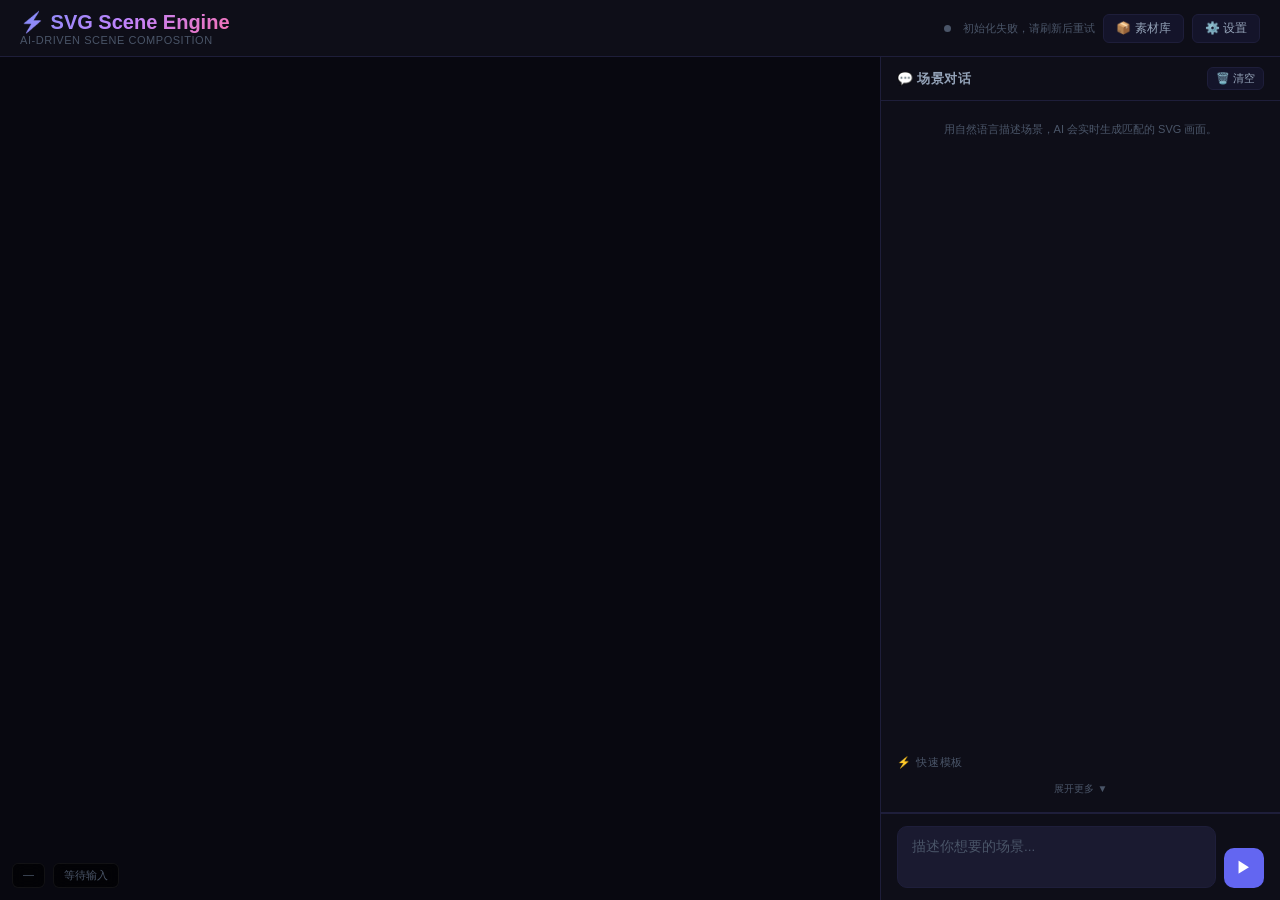
==== commit a9d4b62b: "Restore enhanced scene rendering, load the pinned SVG catalog and run templates offline" ====
--- a/index.html
+++ b/index.html
@@ -3,324 +3,619 @@
 <head>
   <meta charset="UTF-8">
   <meta name="viewport" content="width=device-width, initial-scale=1.0">
-  <title>SVG Scene Engine - AI Scene Adapter</title>
+  <title>SVG Scene Engine — AI 场景合成</title>
   <style>
+    :root {
+      --bg: #08080e;
+      --bg-panel: #0e0e18;
+      --bg-card: #14142a;
+      --bg-input: #1a1a30;
+      --border: #1e1e3a;
+      --border-focus: #4f6ef7;
+      --text: #e2e8f0;
+      --text2: #94a3b8;
+      --text3: #4a5568;
+      --accent: #6366f1;
+      --accent-light: #818cf8;
+      --green: #4ade80;
+      --red: #f87171;
+      --radius: 10px;
+    }
     * { margin: 0; padding: 0; box-sizing: border-box; }
     body {
-      font-family: -apple-system, BlinkMacSystemFont, 'Segoe UI', Roboto, sans-serif;
-      background: #0a0a0f;
-      color: #e0e0e0;
+      font-family: 'Inter', -apple-system, BlinkMacSystemFont, 'Segoe UI', sans-serif;
+      background: var(--bg);
+      color: var(--text);
       height: 100vh;
       display: flex;
       flex-direction: column;
-    }
-
-    /* Header */
+      overflow: hidden;
+    }
+
+    /* ── Header ── */
     .header {
-      padding: 12px 20px;
-      background: #12121a;
-      border-bottom: 1px solid #2a2a3a;
+      padding: 10px 20px;
+      background: var(--bg-panel);
+      border-bottom: 1px solid var(--border);
       display: flex;
       align-items: center;
       justify-content: space-between;
-    }
-    .header h1 {
-      font-size: 18px;
-      font-weight: 600;
-      background: linear-gradient(135deg, #60a5fa, #a78bfa);
-      -webkit-background-clip: text;
-      -webkit-text-fill-color: transparent;
-    }
-    .header .status {
+      flex-shrink: 0;
+    }
+    .header-left { display: flex; align-items: center; gap: 12px; }
+    .logo {
+      font-size: 20px;
+      font-weight: 700;
+      background: linear-gradient(135deg, #818cf8, #c084fc, #f472b6);
+      -webkit-background-clip: text; -webkit-text-fill-color: transparent;
+    }
+    .logo-sub {
+      font-size: 11px;
+      color: var(--text3);
+      letter-spacing: 0.05em;
+    }
+    .header-right { display: flex; gap: 8px; align-items: center; }
+    .status-dot {
+      width: 7px; height: 7px; border-radius: 50%;
+      background: var(--text3);
+      display: inline-block;
+      margin-right: 4px;
+    }
+    .status-dot.ready { background: var(--green); box-shadow: 0 0 6px var(--green); }
+    .status-text { font-size: 11px; color: var(--text3); }
+    .status-text.ready { color: var(--green); }
+    .hdr-btn {
+      background: var(--bg-card);
+      border: 1px solid var(--border);
+      border-radius: 6px;
+      padding: 5px 12px;
+      color: var(--text2);
       font-size: 12px;
-      color: #888;
-    }
-    .header .status.ready { color: #4ade80; }
-
-    /* Main layout */
+      cursor: pointer;
+      transition: all 0.15s;
+    }
+    .hdr-btn:hover { border-color: var(--accent); color: var(--text); }
+
+    /* ── Main ── */
     .main {
       flex: 1;
       display: flex;
       overflow: hidden;
     }
 
-    /* Scene panel (left) */
+    /* ── Scene Panel ── */
     .scene-panel {
       flex: 1;
       display: flex;
       flex-direction: column;
       min-width: 0;
+      position: relative;
     }
     #scene-container {
       flex: 1;
       position: relative;
       overflow: hidden;
-      background: #0f172a;
-    }
-
-    /* Chat panel (right) */
+      background: #080810;
+    }
+    /* Scene overlay info */
+    .scene-info {
+      position: absolute;
+      bottom: 12px; left: 12px;
+      display: flex; gap: 8px;
+      z-index: 10;
+      pointer-events: none;
+    }
+    .scene-badge {
+      background: rgba(0,0,0,0.6);
+      backdrop-filter: blur(8px);
+      border: 1px solid rgba(255,255,255,0.06);
+      border-radius: 6px;
+      padding: 4px 10px;
+      font-size: 11px;
+      color: var(--text3);
+    }
+
+    /* ── Chat Panel ── */
     .chat-panel {
-      width: 380px;
+      width: 400px;
       display: flex;
       flex-direction: column;
-      border-left: 1px solid #2a2a3a;
-      background: #12121a;
+      border-left: 1px solid var(--border);
+      background: var(--bg-panel);
+      flex-shrink: 0;
+    }
+    .chat-header {
+      padding: 10px 16px;
+      border-bottom: 1px solid var(--border);
+      display: flex;
+      align-items: center;
+      justify-content: space-between;
+    }
+    .chat-header h2 {
+      font-size: 13px;
+      font-weight: 600;
+      color: var(--text2);
+      letter-spacing: 0.03em;
     }
     .chat-messages {
       flex: 1;
       overflow-y: auto;
       padding: 16px;
-    }
+      scroll-behavior: smooth;
+    }
+    .chat-messages::-webkit-scrollbar { width: 4px; }
+    .chat-messages::-webkit-scrollbar-track { background: transparent; }
+    .chat-messages::-webkit-scrollbar-thumb { background: var(--border); border-radius: 4px; }
+
     .chat-msg {
-      margin-bottom: 12px;
+      margin-bottom: 14px;
       padding: 10px 14px;
-      border-radius: 12px;
-      font-size: 14px;
-      line-height: 1.5;
-      max-width: 90%;
+      border-radius: var(--radius);
+      font-size: 13.5px;
+      line-height: 1.6;
+      max-width: 92%;
+      animation: msgIn 0.2s ease-out;
+    }
+    @keyframes msgIn {
+      from { opacity: 0; transform: translateY(6px); }
+      to { opacity: 1; transform: translateY(0); }
     }
     .chat-msg.user {
-      background: #1e3a5f;
+      background: linear-gradient(135deg, #1e3a5f, #1a2d4a);
       margin-left: auto;
-      border-bottom-right-radius: 4px;
+      border-bottom-right-radius: 3px;
     }
     .chat-msg.ai {
-      background: #1a1a2e;
-      border-bottom-left-radius: 4px;
+      background: var(--bg-card);
+      border-bottom-left-radius: 3px;
+      border: 1px solid var(--border);
     }
     .chat-msg.system {
       background: transparent;
-      color: #666;
-      font-size: 12px;
+      color: var(--text3);
+      font-size: 11px;
       text-align: center;
       max-width: 100%;
-    }
+      padding: 4px;
+    }
+    .chat-msg.error {
+      background: rgba(248,113,113,0.1);
+      border: 1px solid rgba(248,113,113,0.2);
+      color: var(--red);
+      font-size: 12px;
+    }
+
+    /* ── Templates Gallery ── */
+    .templates-section {
+      padding: 12px 16px;
+      border-bottom: 1px solid var(--border);
+      max-height: 200px;
+      overflow-y: auto;
+    }
+    .templates-section::-webkit-scrollbar { width: 3px; }
+    .templates-section::-webkit-scrollbar-thumb { background: var(--border); border-radius: 3px; }
+    .templates-title {
+      font-size: 11px;
+      color: var(--text3);
+      text-transform: uppercase;
+      letter-spacing: 0.08em;
+      margin-bottom: 8px;
+    }
+    .templates-grid {
+      display: grid;
+      grid-template-columns: 1fr 1fr;
+      gap: 6px;
+    }
+    .tmpl-card {
+      color: inherit;
+      font: inherit;
+      text-align: left;
+      background: var(--bg-card);
+      border: 1px solid var(--border);
+      border-radius: 8px;
+      padding: 8px 10px;
+      cursor: pointer;
+      transition: all 0.15s;
+      display: flex;
+      align-items: center;
+      gap: 8px;
+    }
+    .tmpl-card:hover {
+      border-color: var(--accent);
+      background: rgba(99,102,241,0.06);
+      transform: translateY(-1px);
+    }
+    .tmpl-icon { font-size: 18px; flex-shrink: 0; }
+    .tmpl-info { min-width: 0; }
+    .tmpl-name {
+      font-size: 12px;
+      font-weight: 600;
+      color: var(--text);
+      white-space: nowrap;
+      overflow: hidden;
+      text-overflow: ellipsis;
+    }
+    .tmpl-desc {
+      font-size: 10px;
+      color: var(--text3);
+      white-space: nowrap;
+      overflow: hidden;
+      text-overflow: ellipsis;
+    }
+    .templates-toggle {
+      display: flex;
+      align-items: center;
+      justify-content: center;
+      gap: 4px;
+      padding: 4px;
+      font-size: 10px;
+      color: var(--text3);
+      cursor: pointer;
+      transition: color 0.15s;
+    }
+    .templates-toggle:hover { color: var(--text2); }
+
+    /* ── Input Area ── */
     .chat-input-area {
-      padding: 12px;
-      border-top: 1px solid #2a2a3a;
+      padding: 12px 16px;
+      border-top: 1px solid var(--border);
+      background: var(--bg-panel);
     }
     .chat-input-row {
       display: flex;
       gap: 8px;
+      align-items: flex-end;
     }
     #chat-input {
       flex: 1;
-      background: #1a1a2e;
-      border: 1px solid #2a2a3a;
-      border-radius: 8px;
+      background: var(--bg-input);
+      border: 1px solid var(--border);
+      border-radius: var(--radius);
       padding: 10px 14px;
-      color: #e0e0e0;
-      font-size: 14px;
+      color: var(--text);
+      font-size: 13.5px;
       outline: none;
       resize: none;
       font-family: inherit;
-    }
-    #chat-input:focus { border-color: #3b82f6; }
+      line-height: 1.5;
+      transition: border-color 0.15s;
+    }
+    #chat-input:focus { border-color: var(--border-focus); }
+    #chat-input::placeholder { color: var(--text3); }
     #send-btn {
-      background: #3b82f6;
+      background: var(--accent);
       border: none;
-      border-radius: 8px;
-      padding: 10px 18px;
+      border-radius: var(--radius);
+      width: 40px; height: 40px;
       color: white;
       cursor: pointer;
-      font-size: 14px;
-      font-weight: 500;
-    }
-    #send-btn:hover { background: #2563eb; }
-    #send-btn:disabled { opacity: 0.5; cursor: not-allowed; }
-
-    /* Quick actions */
-    .quick-actions {
-      display: flex;
-      gap: 6px;
-      margin-bottom: 8px;
-      flex-wrap: wrap;
-    }
-    .quick-btn {
-      background: #1a1a2e;
-      border: 1px solid #2a2a3a;
-      border-radius: 16px;
-      padding: 5px 12px;
-      color: #94a3b8;
-      font-size: 12px;
-      cursor: pointer;
-    }
-    .quick-btn:hover { border-color: #3b82f6; color: #e0e0e0; }
-
-    /* Settings modal */
-    .settings-overlay {
+      font-size: 16px;
+      display: flex;
+      align-items: center;
+      justify-content: center;
+      transition: all 0.15s;
+      flex-shrink: 0;
+    }
+    #send-btn:hover { background: #4f5bd5; transform: scale(1.05); }
+    #send-btn:disabled { opacity: 0.4; cursor: not-allowed; transform: none; }
+
+    /* ── Streaming ── */
+    .stream-cursor {
+      animation: cursorBlink 0.8s step-end infinite;
+      color: var(--accent-light);
+      font-weight: bold;
+      margin-left: 1px;
+    }
+    @keyframes cursorBlink {
+      0%, 100% { opacity: 1; }
+      50% { opacity: 0; }
+    }
+    .chat-msg[data-streaming="true"] {
+      border-left: 2px solid var(--accent);
+      padding-left: 12px;
+    }
+    .chat-msg[data-streaming="true"] .scene-flash {
+      display: inline-block;
+      width: 6px; height: 6px;
+      border-radius: 50%;
+      background: var(--green);
+      margin-left: 6px;
+      animation: flashPulse 0.6s ease-out;
+      vertical-align: middle;
+    }
+    @keyframes flashPulse {
+      0% { transform: scale(1.5); opacity: 1; }
+      100% { transform: scale(1); opacity: 0; }
+    }
+
+    /* ── Settings Modal ── */
+    .overlay {
       display: none;
       position: fixed;
       inset: 0;
-      background: rgba(0,0,0,0.7);
+      background: rgba(0,0,0,0.6);
+      backdrop-filter: blur(4px);
       z-index: 100;
       align-items: center;
       justify-content: center;
     }
-    .settings-overlay.active { display: flex; }
-    .settings-modal {
-      background: #1a1a2e;
-      border: 1px solid #2a2a3a;
-      border-radius: 12px;
-      padding: 24px;
-      width: 400px;
-      max-width: 90vw;
-    }
-    .settings-modal h2 { margin-bottom: 16px; font-size: 16px; }
-    .settings-modal label {
+    .overlay.active { display: flex; }
+    .modal {
+      background: var(--bg-panel);
+      border: 1px solid var(--border);
+      border-radius: 14px;
+      padding: 28px;
+      width: 420px;
+      max-width: 92vw;
+      box-shadow: 0 24px 48px rgba(0,0,0,0.4);
+    }
+    .modal h2 {
+      font-size: 16px;
+      font-weight: 600;
+      margin-bottom: 20px;
+      display: flex;
+      align-items: center;
+      gap: 8px;
+    }
+    .modal label {
       display: block;
-      font-size: 12px;
-      color: #888;
+      font-size: 11px;
+      color: var(--text3);
+      text-transform: uppercase;
+      letter-spacing: 0.06em;
       margin-bottom: 4px;
-      margin-top: 12px;
-    }
-    .settings-modal input {
+      margin-top: 14px;
+    }
+    .modal input, .modal select {
       width: 100%;
-      background: #0f0f1a;
-      border: 1px solid #2a2a3a;
-      border-radius: 6px;
-      padding: 8px 12px;
-      color: #e0e0e0;
+      background: var(--bg-input);
+      border: 1px solid var(--border);
+      border-radius: 8px;
+      padding: 9px 12px;
+      color: var(--text);
       font-size: 13px;
       outline: none;
-    }
-    .settings-modal input:focus { border-color: #3b82f6; }
-    .settings-modal .btn-row {
+      transition: border-color 0.15s;
+    }
+    .modal input:focus { border-color: var(--border-focus); }
+    .modal .btn-row {
       display: flex;
       gap: 8px;
-      margin-top: 20px;
+      margin-top: 24px;
       justify-content: flex-end;
     }
-    .settings-modal button {
-      padding: 8px 16px;
-      border-radius: 6px;
+    .modal button {
+      padding: 8px 18px;
+      border-radius: 8px;
       border: none;
       cursor: pointer;
       font-size: 13px;
-    }
-    .btn-save { background: #3b82f6; color: white; }
-    .btn-cancel { background: #2a2a3a; color: #ccc; }
-
-    /* Asset catalog */
+      font-weight: 500;
+      transition: all 0.15s;
+    }
+    .btn-save { background: var(--accent); color: white; }
+    .btn-save:hover { background: #4f5bd5; }
+    .btn-cancel { background: var(--bg-card); color: var(--text2); border: 1px solid var(--border); }
+    .btn-cancel:hover { border-color: var(--text3); }
+    .preset-row {
+      display: flex; gap: 6px; margin-top: 8px; flex-wrap: wrap;
+    }
+    .preset-chip {
+      background: var(--bg-card);
+      border: 1px solid var(--border);
+      border-radius: 16px;
+      padding: 3px 10px;
+      font-size: 11px;
+      color: var(--text2);
+      cursor: pointer;
+      transition: all 0.15s;
+    }
+    .preset-chip:hover { border-color: var(--accent); color: var(--text); }
+
+    /* ── Catalog Panel ── */
     .catalog-panel {
       display: none;
       position: fixed;
-      right: 400px;
-      top: 60px;
+      right: 420px;
+      top: 50px;
       bottom: 0;
       width: 280px;
-      background: #12121a;
-      border-left: 1px solid #2a2a3a;
+      background: var(--bg-panel);
+      border-left: 1px solid var(--border);
       overflow-y: auto;
       z-index: 50;
       padding: 16px;
     }
     .catalog-panel.active { display: block; }
-    .catalog-section h3 {
+    .catalog-panel h3 {
       font-size: 12px;
-      color: #888;
+      color: var(--text3);
       text-transform: uppercase;
-      margin: 12px 0 8px;
-    }
+      letter-spacing: 0.06em;
+      margin: 14px 0 6px;
+    }
+    .catalog-panel h3:first-child { margin-top: 0; }
     .catalog-item {
       display: inline-block;
-      background: #1a1a2e;
-      border: 1px solid #2a2a3a;
-      border-radius: 6px;
-      padding: 4px 10px;
+      background: var(--bg-card);
+      border: 1px solid var(--border);
+      border-radius: 5px;
+      padding: 3px 8px;
       margin: 2px;
-      font-size: 11px;
-      color: #94a3b8;
+      font-size: 10.5px;
+      color: var(--text2);
       cursor: pointer;
-    }
-    .catalog-item:hover { border-color: #3b82f6; color: #e0e0e0; }
+      transition: all 0.15s;
+    }
+    .catalog-item:hover { border-color: var(--accent); color: var(--text); }
+
+    /* ── Responsive ── */
+    @media (max-width: 860px) {
+      .chat-panel { width: 100%; }
+      .main { flex-direction: column-reverse; }
+      .scene-panel { min-height: 40vh; }
+      .templates-grid { grid-template-columns: 1fr; }
+      .catalog-panel { right: 0; width: 100%; }
+    }
   </style>
 </head>
 <body>
+  <!-- Header -->
   <div class="header">
-    <h1>⚡ SVG Scene Engine</h1>
-    <div style="display:flex;gap:12px;align-items:center;">
-      <span id="engine-status" class="status">Loading...</span>
-      <button class="quick-btn" onclick="toggleCatalog()">📦 Assets</button>
-      <button class="quick-btn" onclick="openSettings()">⚙️ Settings</button>
+    <div class="header-left">
+      <div>
+        <div class="logo">⚡ SVG Scene Engine</div>
+        <div class="logo-sub">AI-DRIVEN SCENE COMPOSITION</div>
+      </div>
+    </div>
+    <div class="header-right">
+      <span class="status-dot" id="status-dot"></span>
+      <span class="status-text" id="engine-status">Loading...</span>
+      <button class="hdr-btn" onclick="toggleCatalog()">📦 素材库</button>
+      <button class="hdr-btn" onclick="openSettings()">⚙️ 设置</button>
     </div>
   </div>
 
   <div class="main">
+    <!-- Scene -->
     <div class="scene-panel">
       <div id="scene-container"></div>
+      <div class="scene-info">
+        <div class="scene-badge" id="asset-count">—</div>
+        <div class="scene-badge" id="scene-state">等待输入</div>
+      </div>
     </div>
 
+    <!-- Chat -->
     <div class="chat-panel">
+      <div class="chat-header">
+        <h2>💬 场景对话</h2>
+        <button class="hdr-btn" onclick="clearScene()" style="font-size:11px;padding:3px 8px;">🗑️ 清空</button>
+      </div>
+
       <div class="chat-messages" id="chat-messages">
-        <div class="chat-msg system">Describe a scene in natural language, and the AI will compose matching SVG visuals.</div>
+        <div class="chat-msg system">用自然语言描述场景，AI 会实时生成匹配的 SVG 画面。</div>
       </div>
+
+      <!-- Templates -->
+      <div class="templates-section" id="templates-section">
+        <div class="templates-title">⚡ 快速模板</div>
+        <div class="templates-grid" id="templates-grid"></div>
+        <div class="templates-toggle" onclick="toggleTemplates()">
+          <span id="tmpl-toggle-text">展开更多</span>
+          <span id="tmpl-toggle-arrow">▼</span>
+        </div>
+      </div>
+
+      <!-- Input -->
       <div class="chat-input-area">
-        <div class="quick-actions">
-          <button class="quick-btn" onclick="quickScene('酒馆里，一位吟游诗人在弹奏，商人在喝酒')">🍺 酒馆</button>
-          <button class="quick-btn" onclick="quickScene('森林入口，一个战士和一匹马站在路边')">🌲 森林</button>
-          <button class="quick-btn" onclick="quickScene('集市上，商人和卫兵在交谈，远处有一座城堡')">🏰 集市</button>
-          <button class="quick-btn" onclick="quickScene('洞穴中，法师在施法，周围有火焰特效')">🔥 战斗</button>
-          <button class="quick-btn" onclick="clearScene()">🗑️ 清空</button>
-        </div>
         <div class="chat-input-row">
-          <textarea id="chat-input" rows="2" placeholder="Describe a scene..."></textarea>
-          <button id="send-btn" onclick="sendMessage()">Send</button>
+          <textarea id="chat-input" rows="2" placeholder="描述你想要的场景..."></textarea>
+          <button id="send-btn" onclick="sendMessage()" title="发送 (Enter)">▶</button>
         </div>
       </div>
     </div>
   </div>
 
-  <!-- Settings modal -->
-  <div class="settings-overlay" id="settings-overlay">
-    <div class="settings-modal">
-      <h2>⚙️ LLM Settings</h2>
-      <label>API Endpoint</label>
-      <input id="cfg-endpoint" placeholder="https://api.openai.com/v1">
+  <!-- Settings -->
+  <div class="overlay" id="settings-overlay">
+    <div class="modal">
+      <h2>⚙️ LLM 设置</h2>
+      <label>API 端点</label>
+      <input id="cfg-endpoint" placeholder="https://api.deepseek.com/v1">
+      <div class="preset-row">
+        <span class="preset-chip" onclick="fillPreset('https://api.deepseek.com/v1','deepseek-chat')">DeepSeek</span>
+        <span class="preset-chip" onclick="fillPreset('https://api.openai.com/v1','gpt-4o-mini')">OpenAI</span>
+        <span class="preset-chip" onclick="fillPreset('https://api.moonshot.cn/v1','moonshot-v1-8k')">Moonshot</span>
+        <span class="preset-chip" onclick="fillPreset('http://localhost:1234/v1','local')">本地模型</span>
+      </div>
       <label>API Key</label>
       <input id="cfg-apikey" type="password" placeholder="sk-...">
-      <label>Model</label>
-      <input id="cfg-model" placeholder="gpt-4o-mini">
+      <label>模型</label>
+      <input id="cfg-model" placeholder="deepseek-chat">
       <div class="btn-row">
-        <button class="btn-cancel" onclick="closeSettings()">Cancel</button>
-        <button class="btn-save" onclick="saveSettings()">Save</button>
+        <button class="btn-cancel" onclick="closeSettings()">取消</button>
+        <button class="btn-save" onclick="saveSettings()">保存</button>
       </div>
     </div>
   </div>
 
-  <!-- Asset catalog -->
+  <!-- Catalog -->
   <div class="catalog-panel" id="catalog-panel"></div>
 
-  <!-- Scripts (order matters) -->
+  <!-- Scripts -->
   <script src="shared/js/event-bus.js"></script>
   <script src="shared/js/llm-client.js"></script>
   <script src="engine/js/scene-dsl.js"></script>
-  <script src="engine/js/renderer.js"></script>
+  <script src="engine/js/renderer-enhanced.js"></script>
   <script src="engine/js/scene-manager.js"></script>
   <script src="engine/js/core.js"></script>
 
   <script>
-    // ── Chat state ──
+    // ── Templates ──
+    const TEMPLATES = [
+      { preview: ["bg-tavern", "bard", "merchant"], icon: '🍺', name: '酒馆之夜', desc: '吟游诗人弹奏，商人饮酒', text: '酒馆里，一位吟游诗人在弹奏，角落里商人在喝酒，壁炉的火光映在墙上' },
+      { preview: ["bg-forest", "warrior", "animal-horse"], icon: '🌲', name: '森林奇遇', desc: '战士与马，林间小路', text: '森林入口，一个战士牵着马站在路边，远处有几只绵羊在吃草' },
+      { preview: ["bg-market", "merchant", "guard"], icon: '🏰', name: '城堡集市', desc: '热闹集市，城堡远景', text: '热闹的集市上，商人和卫兵在交谈，远处矗立着一座宏伟的城堡' },
+      { preview: ["bg-cave", "mage", "warrior"], icon: '🔥', name: '洞穴战斗', desc: '法师施法，火焰四起', text: '幽暗洞穴中，法师举起法杖施法，周围燃起熊熊火焰，战士拔剑迎敌' },
+      { preview: ["bg-volcano", "dragon", "warrior"], icon: '🐉', name: '龙穴探险', desc: '面对巨龙，勇士集结', text: '火山洞穴深处，一条巨龙盘踞在宝藏上，战士和弓箭手小心翼翼地靠近' },
+      { preview: ["bg-cathedral", "healer", "villager"], icon: '⛪', name: '大教堂', desc: '神圣殿堂，牧师祈祷', text: '宏伟的大教堂内，牧师在圣坛前祈祷，阳光透过彩色玻璃窗洒下' },
+      { preview: ["bg-graveyard", "skeleton", "rogue"], icon: '🌙', name: '墓地之夜', desc: '骷髅苏醒，亡灵涌出', text: '月光下的墓地，骷髅从地下爬出，远处的墓碑间弥漫着诡异的雾气' },
+      { preview: ["bg-beach", "warrior", "bard"], icon: '🏖️', name: '海滩营地', desc: '篝火旁的冒险者', text: '夕阳下的海滩，冒险者围着篝火休息，远处海面上停泊着一艘帆船' },
+      { preview: ["bg-library", "mage", "healer"], icon: '📚', name: '法师图书馆', desc: '古老书架，魔法研究', text: '古老的图书馆里，法师正在翻阅魔法卷轴，书架上摆满了发光的药水瓶' },
+      { preview: ["bg-snow-mountain", "rogue", "warrior"], icon: '❄️', name: '雪山之巅', desc: '暴风雪中的旅人', text: '雪山之巅，暴风雪中一个旅人艰难前行，远处有一座被雪覆盖的小屋' },
+      { preview: ["bg-workshop", "character-blacksmith", "merchant"], icon: '🏺', name: '铁匠铺', desc: '锻造武器，火星四溅', text: '铁匠铺里，铁匠正在铁砧旁锻造一把宝剑，火星四溅，墙上挂满了武器' },
+      { preview: ["bg-underwater", "mage", "villager"], icon: '🌊', name: '海底世界', desc: '深海探险，奇异生物', text: '深海之中，探险者被奇异的水母和发光的鱼群包围，远处有一座沉没的古城' },
+    ];
+
+    let templatesExpanded = false;
+
+    function buildTemplates() {
+      const grid = document.getElementById('templates-grid');
+      const show = templatesExpanded ? TEMPLATES : TEMPLATES.slice(0, 6);
+      grid.innerHTML = show.map(t =>
+        `<button type="button" class="tmpl-card" onclick="quickScene('${t.text.replace(/'/g, "\\'")}')" title="${t.text}">
+          <div class="tmpl-icon">${t.icon}</div>
+          <div class="tmpl-info">
+            <div class="tmpl-name">${t.name}</div>
+            <div class="tmpl-desc">${t.desc}</div>
+          </div>
+        </button>`
+      ).join('');
+      document.getElementById('tmpl-toggle-text').textContent = templatesExpanded ? '收起' : '展开更多';
+      document.getElementById('tmpl-toggle-arrow').textContent = templatesExpanded ? '▲' : '▼';
+    }
+
+    function toggleTemplates() {
+      templatesExpanded = !templatesExpanded;
+      buildTemplates();
+    }
+
+    // ── State ──
     let conversationHistory = [];
     let isProcessing = false;
 
     // ── Init ──
     async function init() {
       const statusEl = document.getElementById('engine-status');
-      statusEl.textContent = 'Initializing...';
+      const dotEl = document.getElementById('status-dot');
+      statusEl.textContent = '初始化中...';
 
       LLMClient.loadConfig();
-
       await Engine.init();
 
-      statusEl.textContent = LLMClient.isReady()
-        ? `Ready (${SVGRenderer.loadedCount} assets)`
-        : 'Configure LLM in Settings ⚙️';
-      statusEl.className = 'status' + (LLMClient.isReady() ? ' ready' : '');
-
+      const ready = LLMClient.isReady();
+      statusEl.textContent = ready
+        ? `${SVGRenderer.loadedCount} 素材就绪`
+        : '本地模板已就绪 · 自由描述需配置 LLM';
+      statusEl.className = 'status-text' + (ready ? ' ready' : '');
+      dotEl.className = 'status-dot' + (ready ? ' ready' : '');
+
+      document.getElementById('asset-count').textContent = `${SVGRenderer.loadedCount} 素材`;
+
+      buildTemplates();
       buildCatalog();
 
-      // Enter to send
       document.getElementById('chat-input').addEventListener('keydown', (e) => {
         if (e.key === 'Enter' && !e.shiftKey) {
           e.preventDefault();
@@ -329,7 +624,7 @@
       });
     }
 
-    // ── Send message ──
+    // ── Send (streaming) ──
     async function sendMessage() {
       const input = document.getElementById('chat-input');
       const text = input.value.trim();
@@ -339,25 +634,47 @@
       addMessage('user', text);
       isProcessing = true;
       document.getElementById('send-btn').disabled = true;
+      document.getElementById('scene-state').textContent = 'AI 生成中...';
+
+      const msgDiv = addMessage('ai', '', false, true);
+      const cursor = document.createElement('span');
+      cursor.className = 'stream-cursor';
+      cursor.textContent = '▋';
+      msgDiv.appendChild(cursor);
+
+      let fullNarration = '';
 
       try {
-        const result = await Engine.describeScene(text, conversationHistory);
+        for await (const update of Engine.describeSceneStream(text, conversationHistory)) {
+          if (update.type === 'narration') {
+            fullNarration += update.content;
+            const textNode = document.createTextNode(update.content);
+            msgDiv.insertBefore(textNode, cursor);
+            msgDiv.parentElement.scrollTop = msgDiv.parentElement.scrollHeight;
+          }
+          else if (update.type === 'scene') {
+            cursor.style.color = '#4ade80';
+            const flash = document.createElement('span');
+            flash.className = 'scene-flash';
+            msgDiv.insertBefore(flash, cursor);
+            setTimeout(() => { cursor.style.color = ''; flash.remove(); }, 600);
+            document.getElementById('scene-state').textContent = '场景已更新';
+          }
+          else if (update.type === 'done') break;
+        }
+
+        cursor.remove();
+        if (!fullNarration && msgDiv.textContent.trim() === '') {
+          msgDiv.textContent = '(场景已更新)';
+        }
 
         conversationHistory.push({ role: 'user', content: text });
-        conversationHistory.push({ role: 'assistant', content: JSON.stringify(result) });
-
-        if (result.narration) {
-          addMessage('ai', result.narration);
-        }
-
-        if (result.choices && result.choices.length > 0) {
-          const choicesHtml = result.choices.map((c, i) =>
-            `<button class="quick-btn" onclick="quickScene('${c.replace(/'/g, "\\'")}')">${i+1}. ${c}</button>`
-          ).join('');
-          addMessage('system', choicesHtml, true);
-        }
+        conversationHistory.push({ role: 'assistant', content: fullNarration });
+
       } catch (err) {
-        addMessage('system', '❌ ' + err.message);
+        cursor.remove();
+        msgDiv.className = 'chat-msg error';
+        msgDiv.textContent = '❌ ' + err.message;
       }
 
       isProcessing = false;
@@ -365,23 +682,37 @@
     }
 
     function quickScene(text) {
+      const template = TEMPLATES.find(item => item.text === text);
+      if (!LLMClient.isReady() && template) {
+        const [background, left, right] = template.preview;
+        Engine.applyScene({init_scene: {
+          background, characters: [{id:left, x:32, y:72}, {id:right, x:68, y:72}]
+        }});
+        document.getElementById("scene-state").textContent = template.name;
+        addMessage("system", "本地场景模板 · " + template.name);
+        return;
+      }
       document.getElementById('chat-input').value = text;
       sendMessage();
     }
 
     function clearScene() {
       Engine.applyScene({ clear: true });
-      addMessage('system', 'Scene cleared.');
-    }
-
-    function addMessage(type, content, isHtml = false) {
+      conversationHistory = [];
+      addMessage('system', '场景已清空，对话已重置。');
+      document.getElementById('scene-state').textContent = '等待输入';
+    }
+
+    function addMessage(type, content, isHtml = false, isStreaming = false) {
       const container = document.getElementById('chat-messages');
       const div = document.createElement('div');
       div.className = `chat-msg ${type}`;
-      if (isHtml) div.innerHTML = content;
+      if (isStreaming) div.setAttribute('data-streaming', 'true');
+      else if (isHtml) div.innerHTML = content;
       else div.textContent = content;
       container.appendChild(div);
       container.scrollTop = container.scrollHeight;
+      return div;
     }
 
     // ── Settings ──
@@ -389,14 +720,12 @@
       const cfg = JSON.parse(localStorage.getItem('svg-scene-engine-config') || '{}');
       document.getElementById('cfg-endpoint').value = cfg.endpoint || '';
       document.getElementById('cfg-apikey').value = cfg.apiKey || '';
-      document.getElementById('cfg-model').value = cfg.model || 'gpt-4o-mini';
+      document.getElementById('cfg-model').value = cfg.model || 'deepseek-chat';
       document.getElementById('settings-overlay').classList.add('active');
     }
-
     function closeSettings() {
       document.getElementById('settings-overlay').classList.remove('active');
     }
-
     function saveSettings() {
       LLMClient.configure({
         endpoint: document.getElementById('cfg-endpoint').value.trim(),
@@ -405,33 +734,34 @@
       });
       LLMClient.saveConfig();
       closeSettings();
-
-      const statusEl = document.getElementById('engine-status');
-      statusEl.textContent = `Ready (${SVGRenderer.loadedCount} assets)`;
-      statusEl.className = 'status ready';
-    }
-
-    // ── Asset Catalog ──
+      const ready = LLMClient.isReady();
+      document.getElementById('engine-status').textContent = ready
+        ? `${SVGRenderer.loadedCount} 素材就绪` : '本地模板已就绪 · 自由描述需配置 LLM';
+      document.getElementById('engine-status').className = 'status-text' + (ready ? ' ready' : '');
+      document.getElementById('status-dot').className = 'status-dot' + (ready ? ' ready' : '');
+    }
+    function fillPreset(endpoint, model) {
+      document.getElementById('cfg-endpoint').value = endpoint;
+      document.getElementById('cfg-model').value = model;
+    }
+
+    // ── Catalog ──
     function buildCatalog() {
       const catalog = SceneDSL.getAssetCatalog();
       const panel = document.getElementById('catalog-panel');
-      let html = '<h3 style="margin-bottom:12px">📦 Asset Catalog</h3>';
-
-      for (const [category, items] of Object.entries(catalog)) {
-        html += `<div class="catalog-section"><h3>${category}</h3>`;
+      let html = '';
+      const labels = { backgrounds:'背景', characters:'角色', creatures:'生物', objects:'物品', effects:'特效', items:'道具', ui:'界面', states:'状态' };
+      for (const [cat, items] of Object.entries(catalog)) {
+        html += `<h3>${labels[cat] || cat}</h3>`;
         for (const item of items) {
           html += `<span class="catalog-item" onclick="insertAsset('${item}')">${item}</span>`;
         }
-        html += '</div>';
       }
-
       panel.innerHTML = html;
     }
-
     function toggleCatalog() {
       document.getElementById('catalog-panel').classList.toggle('active');
     }
-
     function insertAsset(id) {
       const input = document.getElementById('chat-input');
       input.value += (input.value ? ' ' : '') + id;
@@ -439,7 +769,7 @@
     }
 
     // ── Start ──
-    init();
+    init().catch(error => { document.getElementById("engine-status").textContent = "初始化失败，请刷新后重试"; console.error(error); });
   </script>
 </body>
 </html>
